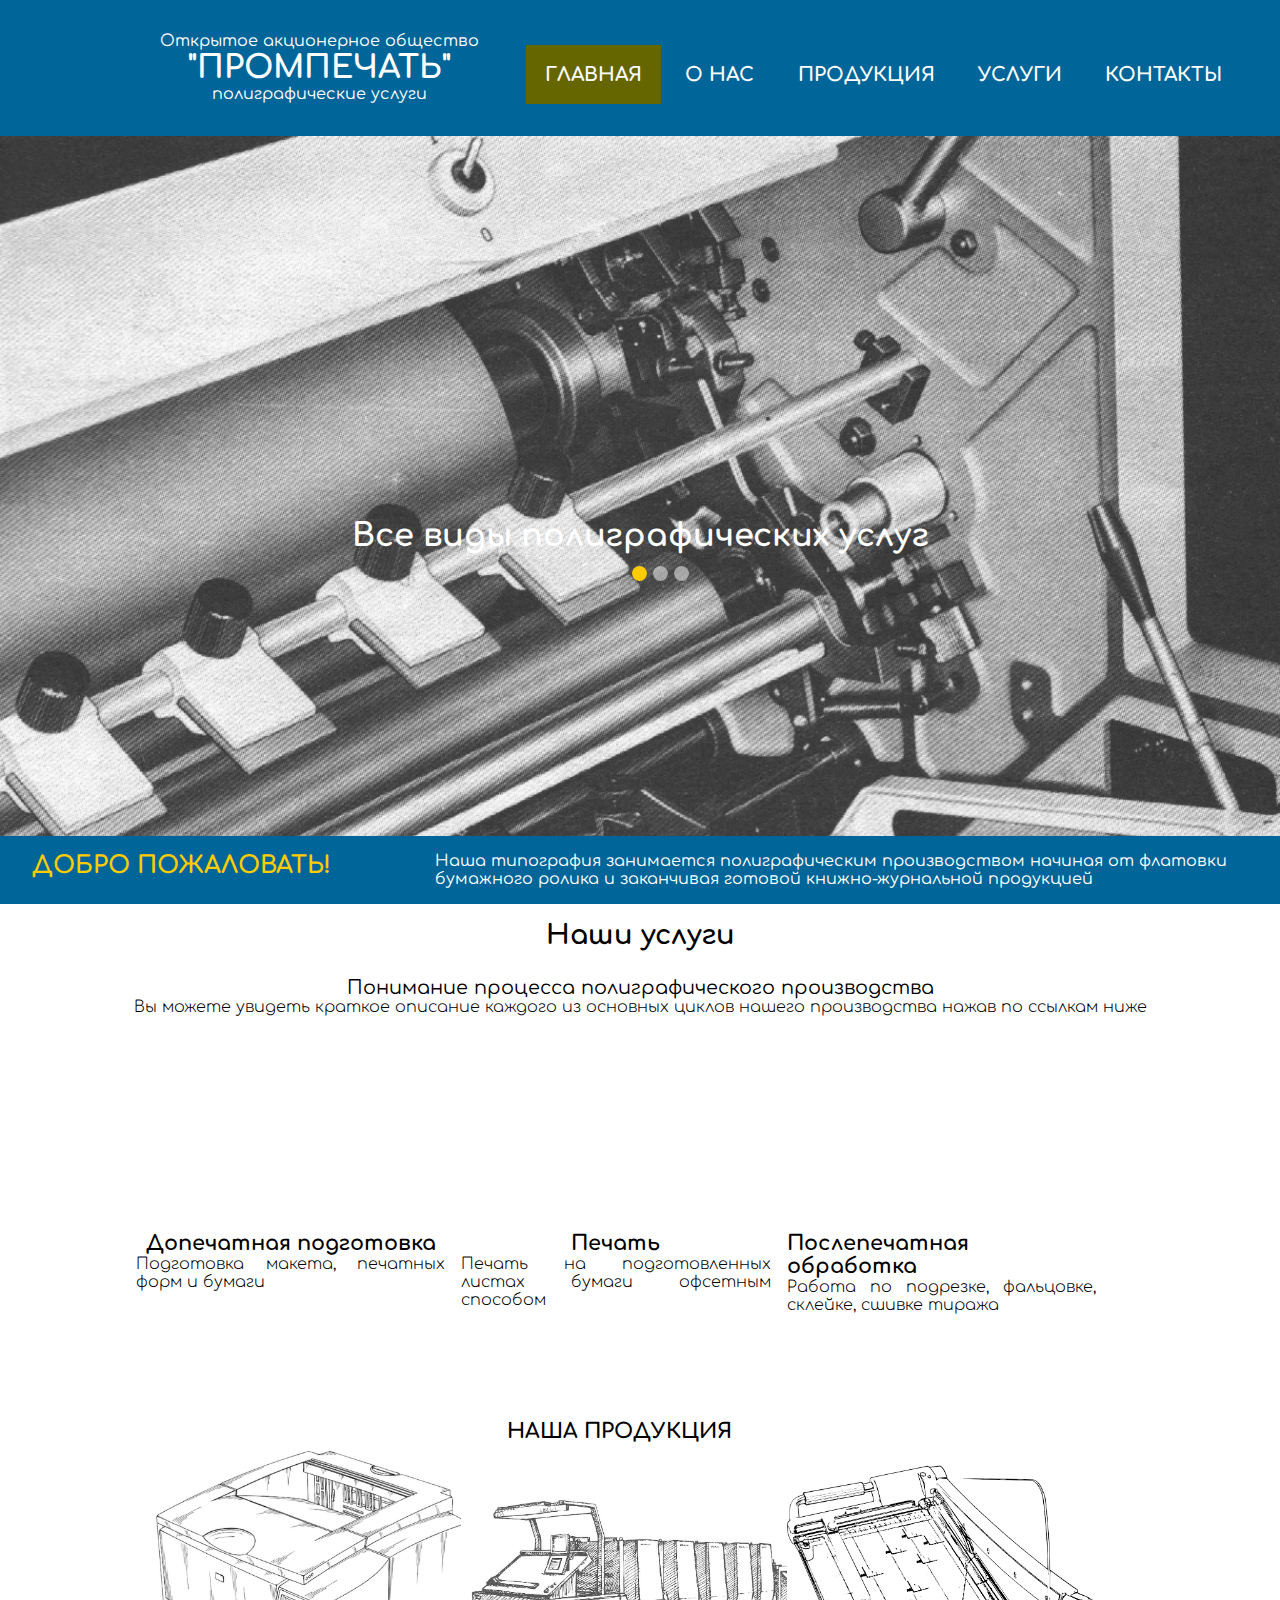
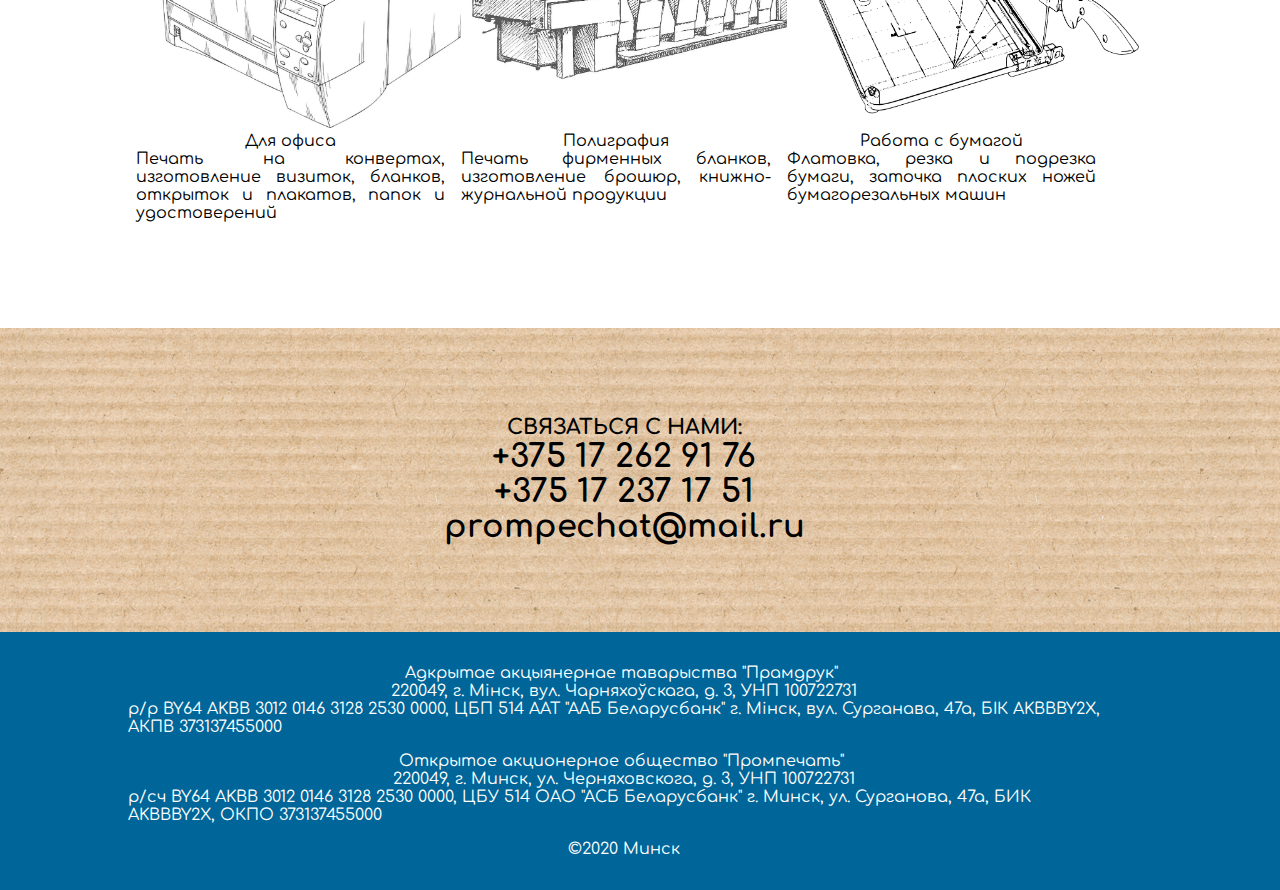
==== index.html @ 3dbf1c3d "Update index.html" ====
<!DOCTYPE html>
<html lang="ru">
  <head>
    <meta charset=UTF-8>
    <meta name="viewport" content="width=device-width,initial-scale=1">
    <meta http-equiv="X-UA-Compatible" content="IE=Edge">
    <link rel="shortcut icon" href="/favicon.ico" type="image/x-icon">
    <link rel="stylesheet" href="css/style.css" type="text/css">
    <link rel="stylesheet" href="css/animation.css" type="text/css">
    <link rel="stylesheet" href="css/slider.css" type="text/css">
    <link href="https://fonts.googleapis.com/css2?family=Comfortaa:wght@300;500;700&display=swap" rel="stylesheet">
    <title>Промпечать - Домашняя</title>
  </head>
  <body>
    <div class="BLOCK_FIXED">
      <div class="UPPER_HEAD TEXT_WHITE"><a href="index.html" class="MENU_BUTTON">
        <div>Открытое акционерное общество</div>
        <div class="TEXT_GIGANTIC TEXT_BOLD">"ПРОМПЕЧАТЬ"</div>
        <div>полиграфические услуги</div>
      </a></div>
      <div class="MENU TEXT_WHITE">
      <ul>
        <li class="MENU_POINT TEXT_BOLD TEXT_BIG BUTTON_SELECTED"><a href="#" class="MENU_BUTTON" title="Текущая страница">ГЛАВНАЯ</a></li>
        <li class="MENU_POINT TEXT_BOLD TEXT_BIG"><a href="about.html" class="MENU_BUTTON" title="Узнать о нас">О НАС</a></li>
        <li class="MENU_POINT TEXT_BOLD TEXT_BIG"><a href="products.html" class="MENU_BUTTON" title="Наша продукция">ПРОДУКЦИЯ</a></li>
        <li class="MENU_POINT TEXT_BOLD TEXT_BIG"><a href="services.html" class="MENU_BUTTON" title="Наши услуги">УСЛУГИ</a></li>
        <li class="MENU_POINT TEXT_BOLD TEXT_BIG"><a href="contacts.html" class="MENU_BUTTON" title="Связаться с нами">КОНТАКТЫ</a></li>
      </ul>
      </div>
      <div class="BLOCK_HIDDEN_SMALL"></div>
    </div>
    <div class="BLOCK_HIDDEN_BIG"></div>

    <div class="slider">
      <div class="slider__wrapper">
        <div class="slider__items">
          <div class="slider__item">
            <div class="BACKGROUND_SLIDE TEXT_WHITE TEXT_CENTER TEXT_GIGANTIC TEXT_BOLD" style="background: url('Images/Home/7.jpeg'); background-size: cover"><span class="HIDDEN">Все виды полиграфических услуг</span></div>
          </div>
          <div class="slider__item">
            <div class="BACKGROUND_SLIDE TEXT_WHITE TEXT_CENTER TEXT_GIGANTIC TEXT_BOLD" style="background: url('Images/Home/8.jpeg'); background-size: cover"><span class="HIDDEN">Профессиональный подход к работе</span></div>
          </div>
          <div class="slider__item">
            <div class="BACKGROUND_SLIDE TEXT_WHITE TEXT_CENTER TEXT_GIGANTIC TEXT_BOLD" style="background: url('Images/Home/14.jpeg'); background-size: cover"><span class="HIDDEN">Опытный персонал</span></div>
          </div>
        </div>
      </div>
    </div>
    <script src='JS/slider.js'></script>

    <div class="FLEX_ROW BACKGROUND_DBLUE TEXT_WHITE PADDING_A_5_10_5_10">
      <div class="TEXT_BIGGEST TEXT_BOLD TEXT_GOLD FLEX_BASIS_30">ДОБРО ПОЖАЛОВАТЬ!</div>
      <div>Наша типография занимается полиграфическим производством начиная от флатовки бумажного ролика и заканчивая готовой книжно-журнальной продукцией</div>
    </div>
    <div class="FLEX_COLUMN PADDING_A_5_10_5_10">
      <div class="TEXT_HUGE TEXT_BOLD MARGIN_B_1 HIDDEN">Наши услуги</div>
      <div class="TEXT_BIG HIDDEN">Понимание процесса полиграфического производства</div>
      <div class="TEXT_SLIM HIDDEN">Вы можете увидеть краткое описание каждого из основных циклов нашего производства нажав по ссылкам ниже</div>
    </div>

    <div class="BLOCK PAGE_PADDING TEXT_CENTER">
      <div class="BLOCK_PART_3 MARGIN_A_05 CONTENT_CENTER">
        <div class="CIRCLE TEXT_WHITE APPEARANCE ANIMATION_DELAY_2">01</div>
        <div class="BLOCK_HEADING HIDDEN">Допечатная подготовка</div>
        <div class="BLOCK_DESCRIPTION HIDDEN">Подготовка макета, печатных форм и бумаги</div>
      </div>
      <div class="BLOCK_PART_3 MARGIN_A_05 CONTENT_CENTER">
        <div class="CIRCLE TEXT_WHITE APPEARANCE ANIMATION_DELAY_2">02</div>
        <div class="BLOCK_HEADING HIDDEN">Печать</div>
        <div class="BLOCK_DESCRIPTION HIDDEN">Печать на подготовленных листах бумаги офсетным способом</div>
      </div>
      <div class="BLOCK_PART_3 MARGIN_A_05 CONTENT_CENTER">
        <div class="CIRCLE TEXT_WHITE APPEARANCE ANIMATION_DELAY_2">03</div>
        <div class="BLOCK_HEADING HIDDEN">Послепечатная обработка</div>
        <div class="BLOCK_DESCRIPTION HIDDEN">Работа по подрезке, фальцовке, склейке, сшивке тиража</div>
      </div>
    </div>
    <div class="PAGE_PADDING BLOCK_HEADING HIDDEN_DESKTOP">НАШИ УСЛУГИ</div>
    <div class="BLOCK PAGE_PADDING HIDDEN_DESKTOP">
      <div class="BLOCK_PART_3 MARGIN_A_05">
        <div class="BLOCK_HEADING">Допечатная подготовка</div>
        <div class="BLOCK_DESCRIPTION">Подготовка макета, печатных форм и бумаги</div>
      </div>
      <div class="BLOCK_PART_3 MARGIN_A_05">
        <div class="BLOCK_HEADING">Печать</div>
        <div class="BLOCK_DESCRIPTION">Печать на подготовленных листах бумаги офсетным способом</div>
      </div>
      <div class="BLOCK_PART_3 MARGIN_A_05">
        <div class="BLOCK_HEADING">Послепечатная обработка</div>
        <div class="BLOCK_DESCRIPTION">Работа по подрезке, фальцовке, склейке, сшивке тиража</div>
      </div>
    </div>
    <div class="BLOCK PAGE_PADDING TEXT_CENTER PADDING_B_2">
      <div class="HIDDEN_DESKTOP"><a href="more.html" class="MORE TEXT_WHITE APPEARANCE ANIMATION_DELAY_3" title="Узнать больше">Больше</a></div>
      <div class="BLOCK_PART_3 CONTENT_CENTER MARGIN_A_05">
        <div class="HIDDEN"><a href="more.html" class="MORE TEXT_WHITE APPEARANCE ANIMATION_DELAY_3" title="Узнать больше">Больше</a></div>
      </div>
      <div class="BLOCK_PART_3 CONTENT_CENTER MARGIN_A_05">
        <div class="HIDDEN"><a href="more.html" class="MORE TEXT_WHITE APPEARANCE ANIMATION_DELAY_3" title="Узнать больше">Больше</a></div>
      </div>
      <div class="BLOCK_PART_3 CONTENT_CENTER MARGIN_A_05">
        <div class="HIDDEN"><a href="more.html" class="MORE TEXT_WHITE APPEARANCE ANIMATION_DELAY_3" title="Узнать больше">Больше</a></div>
      </div>
    </div>

    <div class="BACKGROUND_SMALL MOVE_HEADER_T ANIMATION_DELAY_1">
      <div class="BLOCK PAGE_PADDING TEXT_CENTER PADDING_B_5 MARGIN_B_2">
        <div class="CONTENT_IN_WIDTH PADDING_T_4 PADDING_B_4"></div>
        <div class="BLOCK_PART_3 TEXT_GOLD CONTENT_CENTER MARGIN_A_05">
          <div class="BLOCK_HEADING">Полный цикл</div>
          <div>Ваш набор полиграфических услуг</div>
        </div>
        <div class="BLOCK_PART_3 TEXT_GOLD CONTENT_CENTER MARGIN_A_05">
          <div class="BLOCK_HEADING">Доставка</div>
          <div>Из нашего склада прямо к Вам в офис</div>
        </div>
        <div class="BLOCK_PART_3 TEXT_GOLD CONTENT_CENTER MARGIN_A_05">
          <div class="BLOCK_HEADING">Давальческое сырье</div>
          <div>Полный контроль за материалами</div>
        </div>
      </div>
    </div>

    <div class="PAGE_PADDING BLOCK_HEADING TEXT_CENTER">НАША ПРОДУКЦИЯ</div>
    <div class="BLOCK PAGE_PADDING">
      <div class="BLOCK_PART_3 MARGIN_A_05">
        <div><img class="SMALL_IMAGE" src="Images/Home/Printer.jpg" alt="Принтер" title="МФУ для офиса"></div>
        <div>Для офиса</div>
        <div>Печать на конвертах, изготовление визиток, бланков, открыток и плакатов, папок и удостоверений</div>
      </div>
      <div class="BLOCK_PART_3 MARGIN_A_05">
        <div><img class="SMALL_IMAGE" src="Images/Home/print_machine.jpg" alt="Печатная машина" title="Полноцветаная печатная машина"></div>
        <div>Полиграфия</div>
        <div>Печать фирменных бланков, изготовление брошюр, книжно-журнальной продукции</div>
      </div>
      <div class="BLOCK_PART_3 MARGIN_A_05">
        <div><img class="SMALL_IMAGE" src="Images/Home/mini_cutter.png" alt="Листорез" title="Ручной листорезальный станок"></div>
        <div>Работа с бумагой</div>
        <div>Флатовка, резка и подрезка бумаги, заточка плоских ножей бумагорезальных машин</div>
      </div>
    </div>

    <div class="BLOCK PAGE_PADDING PADDING_B_2">
      <div class="BLOCK_PART_3 MARGIN_A_05">
        <div><a href="products.html" class="MORE TEXT_WHITE APPEARANCE ANIMATION_DELAY_5" title="Узнать больше">Больше</a></div>
      </div>
      <div class="BLOCK_PART_3 MARGIN_A_05">
        <div class="HIDDEN"><a href="products.html" class="MORE TEXT_WHITE APPEARANCE ANIMATION_DELAY_5" title="Узнать больше">Больше</a></div>
      </div>
      <div class="BLOCK_PART_3 MARGIN_A_05">
        <div class="HIDDEN"><a href="products.html" class="MORE TEXT_WHITE APPEARANCE ANIMATION_DELAY_5 HIDDEN" title="Узнать больше">Больше</a></div>
      </div>
    </div>


    <div class="PAGE_PADDING BLOCK CONTENT_CENTER PADDING_T_5 PADDING_B_5" style="background-image: url('Images/carton.png')">
      <div class="BLOCK_PART_1 TEXT_CENTER MARGIN_A_05">
        <span class="BLOCK_HEADING">СВЯЗАТЬСЯ С НАМИ:</span>
        <span class="TEXT_GIGANTIC TEXT_BOLD">+375 17 262 91 76</span>
        <span class="TEXT_GIGANTIC TEXT_BOLD">+375 17 237 17 51</span>
        <span class="TEXT_GIGANTIC TEXT_BOLD">prompechat@mail.ru</span>
      </div>
    </div>

    <div class="BLOCK_BOTTOM PAGE_PADDING CONTENT_CENTER TEXT_WHITE BACKGROUND_DBLUE PADDING_T_2 PADDING_B_2">
        <span class="HIDDEN">Адкрытае акцыянернае таварыства "Прамдрук"&nbsp;</span>
        <span class="HIDDEN">220049, г. Мiнск, вул. Чарняхоўскага, д. 3, УНП 100722731</span>
        <span class="MARGIN_B_1 HIDDEN">р/р BY64 AKBB 3012 0146 3128 2530 0000, ЦБП 514 ААТ "ААБ Беларусбанк" г. Мiнск, вул. Сурганава, 47а, БIК AKBBBY2X, АКПВ 373137455000</span>
        <span class="HIDDEN">Открытое акционерное общество "Промпечать"&nbsp;</span>
        <span class="HIDDEN">220049, г. Минск, ул. Черняховскога, д. 3, УНП 100722731</span>
        <span class="HIDDEN">р/сч BY64 AKBB 3012 0146 3128 2530 0000, ЦБУ 514 ОАО "АСБ Беларусбанк" г. Минск, ул. Сурганова, 47а, БИК AKBBBY2X, ОКПО 373137455000</span>
        <span class="MARGIN_T_1">&copy;2020 Минск</span>
    </div>
  </body>
</html>
---- css/style.css ----
/* основные стилевые свойства */
*{
  margin: 0;
  font-family: 'Comfortaa', cursive;
  max-width: 1920px;
}
  @media only screen and (min-width: 1280px){
    * {
      margin: 0 auto;
    }
  }
.BACKGROUND_DBLUE {
  background-color: #069;
}
.BACKGROUND_LGRAY {
  background-color: lightgray;
}
.BACKGROUND_SLIDE {
  height: 700px;
  line-height: 800px;
  background-repeat: no-repeat;
}
.BACKGROUND_SMALL {
  display: none;
}
  @media only screen and (min-width: 800px){
    .BACKGROUND_SMALL {
      background: url('../Images/Home/11.jpeg');
      background-size: cover;
      background-repeat: no-repeat;
    }
  }
.BLOCK{
  display: flex;
  flex-direction: row;
  flex-wrap: wrap;
  align-items: flex-start;
}
.BLOCK_BOTTOM {
  display: flex;
  flex-direction: column;
}
.BLOCK_DESCRIPTION{
  display: flex;
  font-weight: 300;
}
.BLOCK_HEADING{
  font-size: 130%;
  font-weight: 700;
}
.BLOCK_HIDDEN_BIG {
  display: none;
}
  @media only screen and (min-width: 1280px){
    .BLOCK_HIDDEN_BIG {
      position: relative;
      width: 100%;
      padding-bottom: 4.3em;
      padding-top: 4.2em;
      display: block;
      background-color: #069;
    }
  }
.BLOCK_HIDDEN_SMALL{
  clear: both;
}
.BLOCK_FIXED{
  background-color: #069;
  position: relative;
  width: 100%;
  display: flex;
  flex-direction: column;
  text-align: center;
  padding-bottom: 1em;
  padding-top: 1em;
  z-index: 1000
}
  @media only screen and (min-width: 1280px){
    .BLOCK_FIXED{
      flex-direction: row;
      position: fixed;
      width: 100%;
    }
  }
.BLOCK_PART_1{
  display: flex;
  flex-direction: column;
  width: 100%;
}
.BLOCK_PART_2 {
  flex-direction: column;
  width: 100%;
}
  @media only screen and (min-width: 800px){
    .BLOCK_PART_2{
      display: flex;
      flex-direction: column;
      width: calc( ( 100% - 4em) / 2 );
    }
  }
.BLOCK_PART_3{
  display: flex;
  flex-direction: column;
  width: 100%;
  justify-content: space-around;
  align-items: baseline;
  text-align: justify;
  margin: 1em;
}
  @media only screen and (min-width: 800px){
    .BLOCK_PART_3{
      display: flex;
      flex-direction: column;
      width: calc( ( 100% - 4em) / 3 );
    }
  }
.BLOCK_PART_4{
  display: flex;
  flex-direction: column;
  width: 100%;
  justify-content: space-around;
  align-items: baseline;
  text-align: justify;
}
  @media only screen and (min-width: 800px){
    .BLOCK_PART_4 {
      display: flex;
      flex-direction: column;
      width: calc( ( 100% - 4em) / 4 );
    }
  }
.BORDER_BOTTOM {
  border-bottom: solid #069 1px;
}
.BUTTON_SELECTED{
  background-color: #660;
}
.CIRCLE {
  display: none;
}
  @media only screen and (min-width: 800px){
    .CIRCLE {
      display: block;
      width: 5em;
      height: 5em;
      border-radius: 50%;
      line-height: 5em;
      text-align: center;
      background: #069;
      font-size: 200%;
      font-weight: 700;
      margin-bottom: 1em;
    }
  }
.CIRCLE_SMALL {
  display: none;
}
  @media only screen and (min-width: 1280px){
    .CIRCLE_SMALL {
      display: block;
      width: 3em;
      height: 3em;
      border-radius: 50%;
      line-height: 3em;
      text-align: center;
      background: #069;
      font-size: 130%;
      font-weight: 700;
      margin-right: 1em;
    }
  }
.CONTENT_BETWEEN {
  justify-content: space-between;
}
.CONTENT_CENTER{
  justify-content: center;
  align-items: center;
}
.CONTENT_IN_WIDTH{
  width: 100%;
}
.CURSOR_POINTER{
  cursor: pointer;
}
.DISPLAY_NONE {
  display: none;
}
.FLEX_1{
  flex: 1;
}
.FLEX_BASIS_30 {
  flex-basis: auto;
}
  @media only screen and (min-width: 800px){
    .FLEX_BASIS_30 {
      flex-basis: 30em;
    }
  }
.FLEX_COLUMN{
  display: flex;
  flex-direction: column;
}
.FLEX_ROW {
  flex-direction: column;
}
  @media only screen and (min-width: 800px){
    .FLEX_ROW{
      display: flex;
      flex-direction: row;
    }
  }
.FLEX_START {
  align-items: flex-start;
}
.ICONS{
  width: 4em;
}
.INPUT {
  padding: 0;
}
  @media only screen and (min-width: 800px){
    .INPUT {
      width: 100%;
      height: 2em;
      padding: 0.2em 1em 0.2em 1em;
    }
  }
.HIDDEN {
  display: none;
}
  @media only screen and (min-width: 800px){
    .HIDDEN {
      display: inherit;
    }
  }
@media only screen and (min-width: 800px){
  .HIDDEN_DESKTOP {
    display: none;
  }
}
.MAP {
  overflow:hidden;
  position:relative;
  height: 30em;
}
.MAP iframe{
  position: absolute;
  left: 0;
  top: 0;
  width: 100%;
  height: 100%;
}
.MARGIN_A_05 {
  margin: 0.5em 0.5em 0.5em 0.5em
}
.MARGIN_B_05 {
  margin-bottom: 0.5em;
}
.MARGIN_B_1 {
  margin-bottom: 1em;
}
.MARGIN_B_2 {
  margin-bottom: 2em;
}
.MARGIN_L_1 {
  margin-left: 1em;
}
.MARGIN_T_1 {
  margin-top: 1em;
}
.MARGIN_T_2 {
  margin-top: 2em;
}
.MARGIN_T_5 {
  margin-top: 5em;
}
.MENU{
  margin-right: 2em;
}
  @media only screen and (min-width: 800px){
    .MENU{
      float: right;
      margin-right: 2em;
      margin-top: 3em;
      margin-bottom: 1em;
    }
  }
.MENU_BUTTON {
  color: white;
  text-decoration: none;
  user-select: none;
  outline: none;
  transition: 0.2s;
}
.MENU_POINT {
  display: flex;
  flex-direction: column;
  justify-content: center;
  width: 100%;
  padding: 1em 0em 1em 0em;
}

  @media only screen and (min-width: 800px){
    .MENU_POINT {
      display: inline;
      padding: 1em;
    }
  }
.MENU_POINT:hover {
  background-color: #660;
}
.MORE {
  margin-top: 1em;
  background-color: #660;
  display: inline-block;
  font-weight: 700;
  text-decoration: none;
  user-select: none;
  padding: .5em 2em;
  outline: none;
  border-radius: 0.3em;
  transition: 0.2s;
}
.MORE:hover {
  background-color: #069;
}
.MORE_HEADER:hover {
  color: #660;
}
.PADDING_A_1 {
  padding: 1em 1em 1em 1em;
}
.PADDING_A_5_10_5_10 {
  padding: 1em 2em 1em 2em;
}
  @media only screen and (min-width: 1440px){
    .PADDING_A_5_10_5_10 {
      padding: 5em 10em 5em 10em;
    }
  }
.PADDING_B_1 {
  padding-bottom: 1em;
}
.PADDING_B_2 {
  padding-bottom: 2em;
}
.PADDING_B_4 {
  padding-bottom: 4em;
}
.PADDING_B_5 {
  padding-bottom: 5em;
}
.PADDING_T_1 {
  padding-top: 1em;
}
.PADDING_T_2 {
  padding-top: 2em;
}
.PADDING_T_4 {
  padding-top: 4em;
}
.PADDING_T_5 {
  padding-top: 5em;
}
.PAGE_PADDING {
  padding-right: 1em;
  padding-left: 1.5em;
}
  @media only screen and (min-width: 1280px){
    .PAGE_PADDING{
      padding-left: 8em;
      padding-right: 10em;
    }
  }
  @media only screen and (min-width: 1440px){
    .PAGE_PADDING {
      padding-left: 1em;
      padding-right: 2em;
    }
  }
.SMALL_IMAGE{
  width: 11em;
}
  @media only screen and (min-width: 1280px){
    .SMALL_IMAGE{
      width: 22em;
    }
  }
.SUBMIT {
  border: none;
  font-size: 100%;
}
.TEXTAREA {
  padding: 0;
}
  @media only screen and (min-width: 800px){
    .TEXTAREA {
      width: 100%;
      height: 20em;
      resize: none;
      padding: 0.2em 1em 0.2em 1em;
    }
  }
.TEXT_SMALL{
  font-size: 85%;
}
.TEXT_BIG{
  font-size: 120%;
}
.TEXT_BIGGEST{
  font-size: 150%;
}
.TEXT_BOLD{
  font-weight: 700;
}
.TEXT_CENTER {
  text-align: center;
}
.TEXT_GIGANTIC {
  font-size: 150%;
}
  @media only screen and (min-width: 800px){
    .TEXT_GIGANTIC {
      font-size: 200%;
    }
  }
.TEXT_GOLD {
  color: #fc0;
}
.TEXT_GREEN{
  color: #660;
}
.TEXT_HUGE {
  font-size: 170%;
}
.TEXT_SLIM{
  font-weight: 300;
}
.TEXT_WHITE{
  color: white;
}
.UPPER_HEAD{
  float: none;
  margin-left: 1em;
}
  @media only screen and (min-width: 1280px){
  .UPPER_HEAD {
    float: left;
    margin-left: 10em;
    margin-top: 1em;
    margin-bottom: 1em;
    font: bold 120%;
    }
  }
---- css/animation.css ----
/* стили для анимаций */
@media only screen and (min-width: 1280px){
@-webkit-keyframes appearance {
  from {opacity: 0;}
  to {opacity: 1;}
  }
@keyframes appearance {
  from {opacity: 0;}
  to {opacity: 1;}
  }
.APPEARANCE {
  opacity:0;
  -webkit-transition: 1s;
  -o-transition: 1s;
  transition: 1s; /* скорость перехода состояния элемента */
  -webkit-animation: appearance 3s 1;
          animation: appearance 3s 1; /* название анимации, её время и количество повторов */
  -webkit-animation-fill-mode: forwards;
          animation-fill-mode: forwards; /* чтобы элемент оставался в конечном состоянии анимации */
  }
.ANIMATION_DELAY_1 {
  -webkit-animation-delay: 1s;
  animation-delay: 1s;
  }
.ANIMATION_DELAY_2 {
  -webkit-animation-delay: 2s;
  animation-delay: 2s;
  }
.ANIMATION_DELAY_3 {
  -webkit-animation-delay: 3s;
  animation-delay: 3s;
  }
.ANIMATION_DELAY_5 {
  -webkit-animation-delay: 5s;
  animation-delay: 5s;
  }
@-webkit-keyframes move_header_r {
  from {margin-left: 40em;}
  to {margin-left: 0;}
  }
@keyframes move_header_r {
  from {margin-left: 40em;}
  to {margin-left: 0;}
  }
.MOVE_HEADER_R {
  -webkit-transition: 1s;
  -o-transition: 1s;
  transition: 1s; /* скорость перехода состояния элемента */
  -webkit-animation: move_header_r 1.2s 1;
          animation: move_header_r 1.2s 1; /* название анимации, её время и количество повторов */
  -webkit-animation-fill-mode: forwards;
          animation-fill-mode: forwards; /* чтобы элемент оставался в конечном состоянии анимации */
  }
@keyframes move_header_t {
  from {margin-top: 10em;}
  to {margin-top: 0;}
  }
.MOVE_HEADER_T {
  -webkit-transition: 4s;
  -o-transition: 4s;
  transition: 4s; /* скорость перехода состояния элемента */
  -webkit-animation: move_header_t 2.5s 1;
          animation: move_header_t 2.5s 1; /* название анимации, её время и количество повторов */
  -webkit-animation-fill-mode: forwards;
          animation-fill-mode: forwards; /* чтобы элемент оставался в конечном состоянии анимации */
  }
}
---- css/slider.css ----
/* стили для слайдера */
.slider {
  position: relative;
  overflow: hidden;
  width: 100%;
  margin-left: auto;
  margin-right: auto;
}
/* стили для обёртки, в которой заключены слайды */
.slider__wrapper {
  position: relative;
  overflow: hidden;
}
/* стили для контейнера слайдов */
.slider__items {
  display: flex;
  transition: transform 1.8s ease-in-out;
}
/* стили для слайдов */
.slider__item {
  flex: 0 0 100%;
  max-width: 100%;
}
/* стили для индикаторов */
.slider__indicators {
  position: absolute;
  right: 0;
  left: 0;
  bottom: 35%;
  z-index: 15;
  display: flex;
  justify-content: center;
  margin-right: 15%;
  margin-left: 15%;
  list-style: none;
  margin-top: 0;
  margin-bottom: 0;
}
.slider__indicators li {
  box-sizing: content-box;
  flex: 0 1 auto;
  width: 15px;
  height: 15px;
  border-radius: 50%;
  line-height: 3em;
  margin-right: 3px;
  margin-left: 3px;
  text-indent: -999px;
  cursor: pointer;
  background-color: rgba(255, 255, 255, 0.5);
  background-clip: padding-box;
  border-top: 10px solid transparent;
  border-bottom: 10px solid transparent;
}
.slider li:hover {
  background-color: #fc0;
}
.slider__indicators li.active {
  background-color: #fc0;
}
/* для стилизации текущего слайдера */
.img-fluid {
  display: inline-block;
  height: auto;
  max-width: 100%;
}
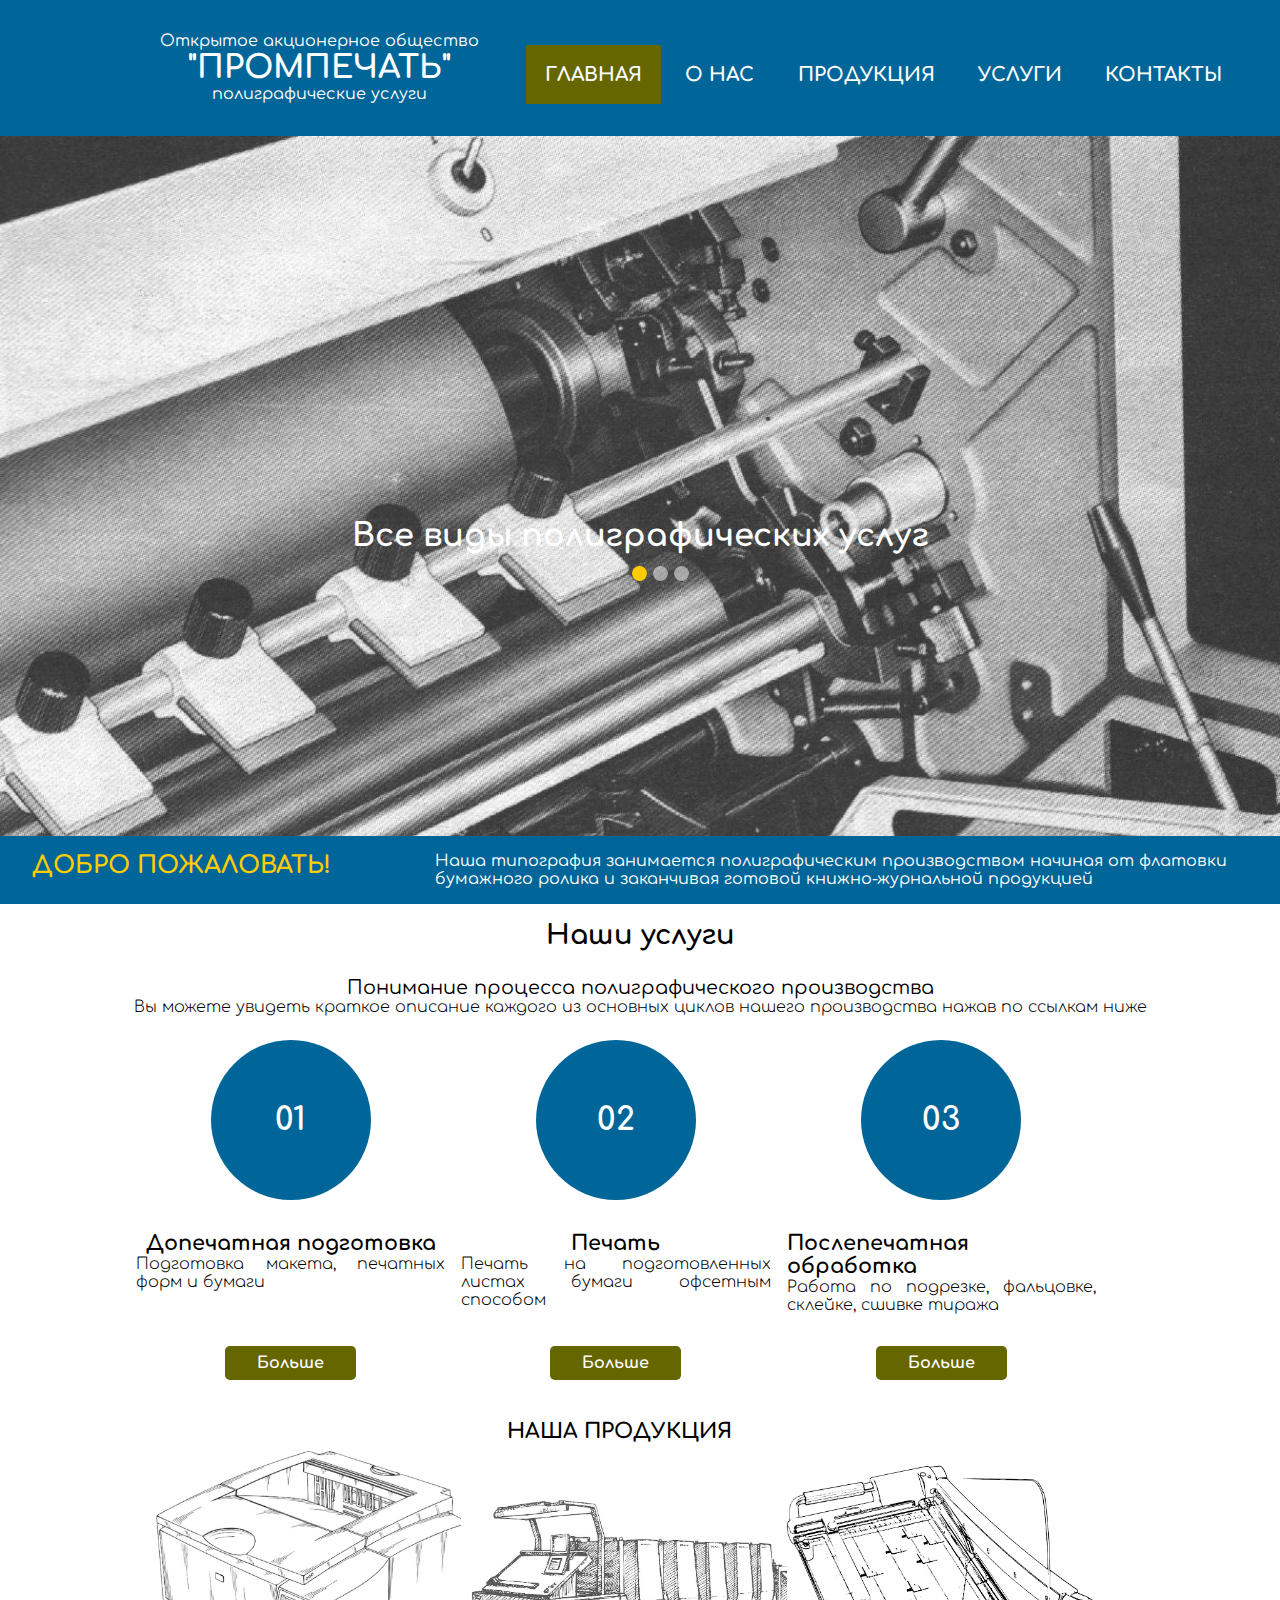
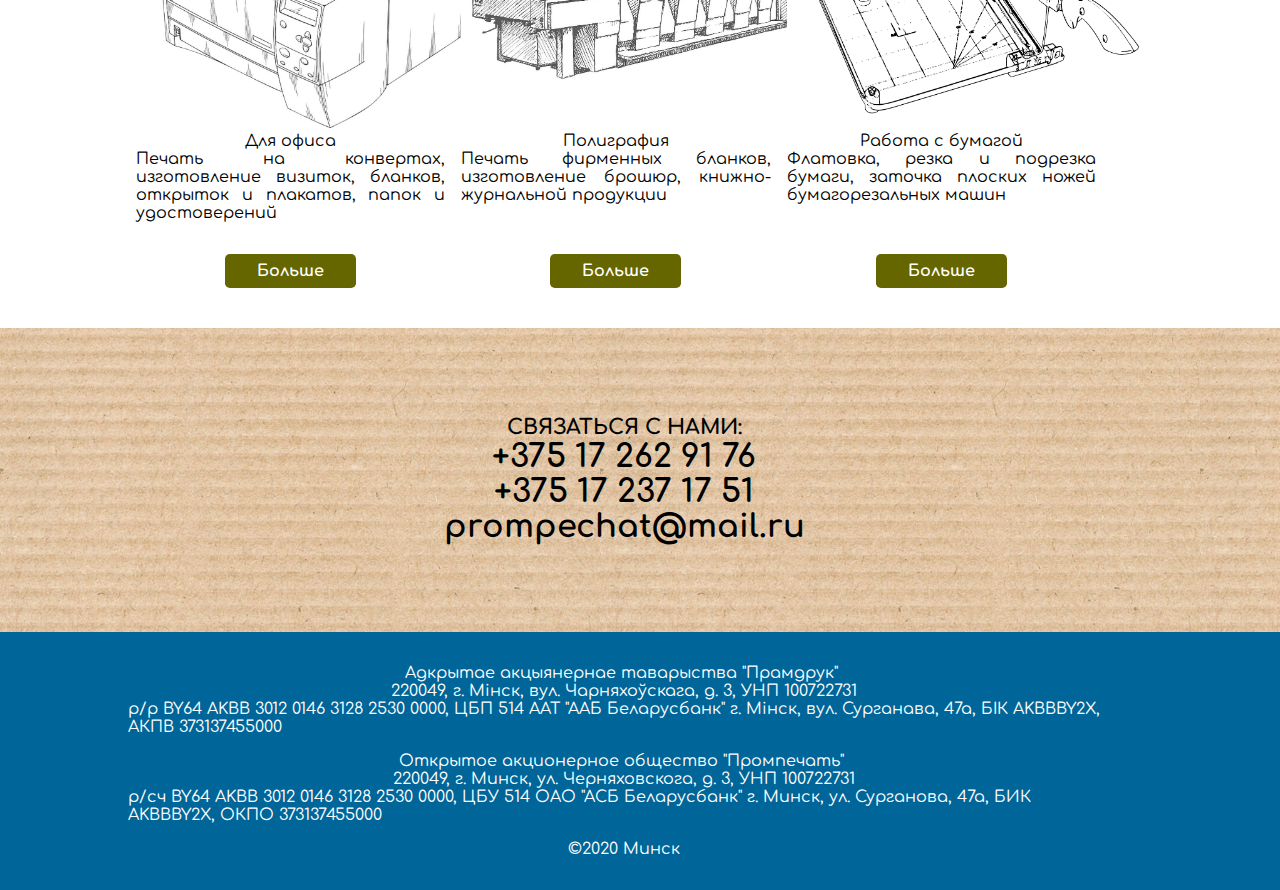
==== commit 5c041c28: "lite version" ====
--- a/index.html
+++ b/index.html
@@ -6,7 +6,6 @@
     <meta http-equiv="X-UA-Compatible" content="IE=Edge">
     <link rel="shortcut icon" href="/favicon.ico" type="image/x-icon">
     <link rel="stylesheet" href="css/style.css" type="text/css">
-    <link rel="stylesheet" href="css/animation.css" type="text/css">
     <link rel="stylesheet" href="css/slider.css" type="text/css">
     <link href="https://fonts.googleapis.com/css2?family=Comfortaa:wght@300;500;700&display=swap" rel="stylesheet">
     <title>Промпечать - Домашняя</title>
@@ -60,17 +59,17 @@
 
     <div class="BLOCK PAGE_PADDING TEXT_CENTER">
       <div class="BLOCK_PART_3 MARGIN_A_05 CONTENT_CENTER">
-        <div class="CIRCLE TEXT_WHITE APPEARANCE ANIMATION_DELAY_2">01</div>
+        <div class="CIRCLE TEXT_WHITE APPEARANCE">01</div>
         <div class="BLOCK_HEADING HIDDEN">Допечатная подготовка</div>
         <div class="BLOCK_DESCRIPTION HIDDEN">Подготовка макета, печатных форм и бумаги</div>
       </div>
       <div class="BLOCK_PART_3 MARGIN_A_05 CONTENT_CENTER">
-        <div class="CIRCLE TEXT_WHITE APPEARANCE ANIMATION_DELAY_2">02</div>
+        <div class="CIRCLE TEXT_WHITE APPEARANCE">02</div>
         <div class="BLOCK_HEADING HIDDEN">Печать</div>
         <div class="BLOCK_DESCRIPTION HIDDEN">Печать на подготовленных листах бумаги офсетным способом</div>
       </div>
       <div class="BLOCK_PART_3 MARGIN_A_05 CONTENT_CENTER">
-        <div class="CIRCLE TEXT_WHITE APPEARANCE ANIMATION_DELAY_2">03</div>
+        <div class="CIRCLE TEXT_WHITE APPEARANCE">03</div>
         <div class="BLOCK_HEADING HIDDEN">Послепечатная обработка</div>
         <div class="BLOCK_DESCRIPTION HIDDEN">Работа по подрезке, фальцовке, склейке, сшивке тиража</div>
       </div>
@@ -91,19 +90,19 @@
       </div>
     </div>
     <div class="BLOCK PAGE_PADDING TEXT_CENTER PADDING_B_2">
-      <div class="HIDDEN_DESKTOP"><a href="more.html" class="MORE TEXT_WHITE APPEARANCE ANIMATION_DELAY_3" title="Узнать больше">Больше</a></div>
+      <div class="HIDDEN_DESKTOP"><a href="more.html" class="MORE TEXT_WHITE APPEARANCE" title="Узнать больше">Больше</a></div>
       <div class="BLOCK_PART_3 CONTENT_CENTER MARGIN_A_05">
-        <div class="HIDDEN"><a href="more.html" class="MORE TEXT_WHITE APPEARANCE ANIMATION_DELAY_3" title="Узнать больше">Больше</a></div>
+        <div class="HIDDEN"><a href="more.html" class="MORE TEXT_WHITE APPEARANCE" title="Узнать больше">Больше</a></div>
       </div>
       <div class="BLOCK_PART_3 CONTENT_CENTER MARGIN_A_05">
-        <div class="HIDDEN"><a href="more.html" class="MORE TEXT_WHITE APPEARANCE ANIMATION_DELAY_3" title="Узнать больше">Больше</a></div>
+        <div class="HIDDEN"><a href="more.html" class="MORE TEXT_WHITE APPEARANCE" title="Узнать больше">Больше</a></div>
       </div>
       <div class="BLOCK_PART_3 CONTENT_CENTER MARGIN_A_05">
-        <div class="HIDDEN"><a href="more.html" class="MORE TEXT_WHITE APPEARANCE ANIMATION_DELAY_3" title="Узнать больше">Больше</a></div>
+        <div class="HIDDEN"><a href="more.html" class="MORE TEXT_WHITE APPEARANCE" title="Узнать больше">Больше</a></div>
       </div>
     </div>
 
-    <div class="BACKGROUND_SMALL MOVE_HEADER_T ANIMATION_DELAY_1">
+    <div class="BACKGROUND_SMALL">
       <div class="BLOCK PAGE_PADDING TEXT_CENTER PADDING_B_5 MARGIN_B_2">
         <div class="CONTENT_IN_WIDTH PADDING_T_4 PADDING_B_4"></div>
         <div class="BLOCK_PART_3 TEXT_GOLD CONTENT_CENTER MARGIN_A_05">
@@ -142,18 +141,18 @@
 
     <div class="BLOCK PAGE_PADDING PADDING_B_2">
       <div class="BLOCK_PART_3 MARGIN_A_05">
-        <div><a href="products.html" class="MORE TEXT_WHITE APPEARANCE ANIMATION_DELAY_5" title="Узнать больше">Больше</a></div>
+        <div><a href="products.html" class="MORE TEXT_WHITE APPEARANCE" title="Узнать больше">Больше</a></div>
       </div>
       <div class="BLOCK_PART_3 MARGIN_A_05">
-        <div class="HIDDEN"><a href="products.html" class="MORE TEXT_WHITE APPEARANCE ANIMATION_DELAY_5" title="Узнать больше">Больше</a></div>
+        <div class="HIDDEN"><a href="products.html" class="MORE TEXT_WHITE APPEARANCE" title="Узнать больше">Больше</a></div>
       </div>
       <div class="BLOCK_PART_3 MARGIN_A_05">
-        <div class="HIDDEN"><a href="products.html" class="MORE TEXT_WHITE APPEARANCE ANIMATION_DELAY_5 HIDDEN" title="Узнать больше">Больше</a></div>
+        <div class="HIDDEN"><a href="products.html" class="MORE TEXT_WHITE APPEARANCE HIDDEN" title="Узнать больше">Больше</a></div>
       </div>
     </div>
 
 
-    <div class="PAGE_PADDING BLOCK CONTENT_CENTER PADDING_T_5 PADDING_B_5" style="background-image: url('Images/carton.png')">
+    <div class="PAGE_PADDING BLOCK CONTENT_CENTER PADDING_T_5 PADDING_B_5" style="background-image: url('Images/carton.jpg')">
       <div class="BLOCK_PART_1 TEXT_CENTER MARGIN_A_05">
         <span class="BLOCK_HEADING">СВЯЗАТЬСЯ С НАМИ:</span>
         <span class="TEXT_GIGANTIC TEXT_BOLD">+375 17 262 91 76</span>
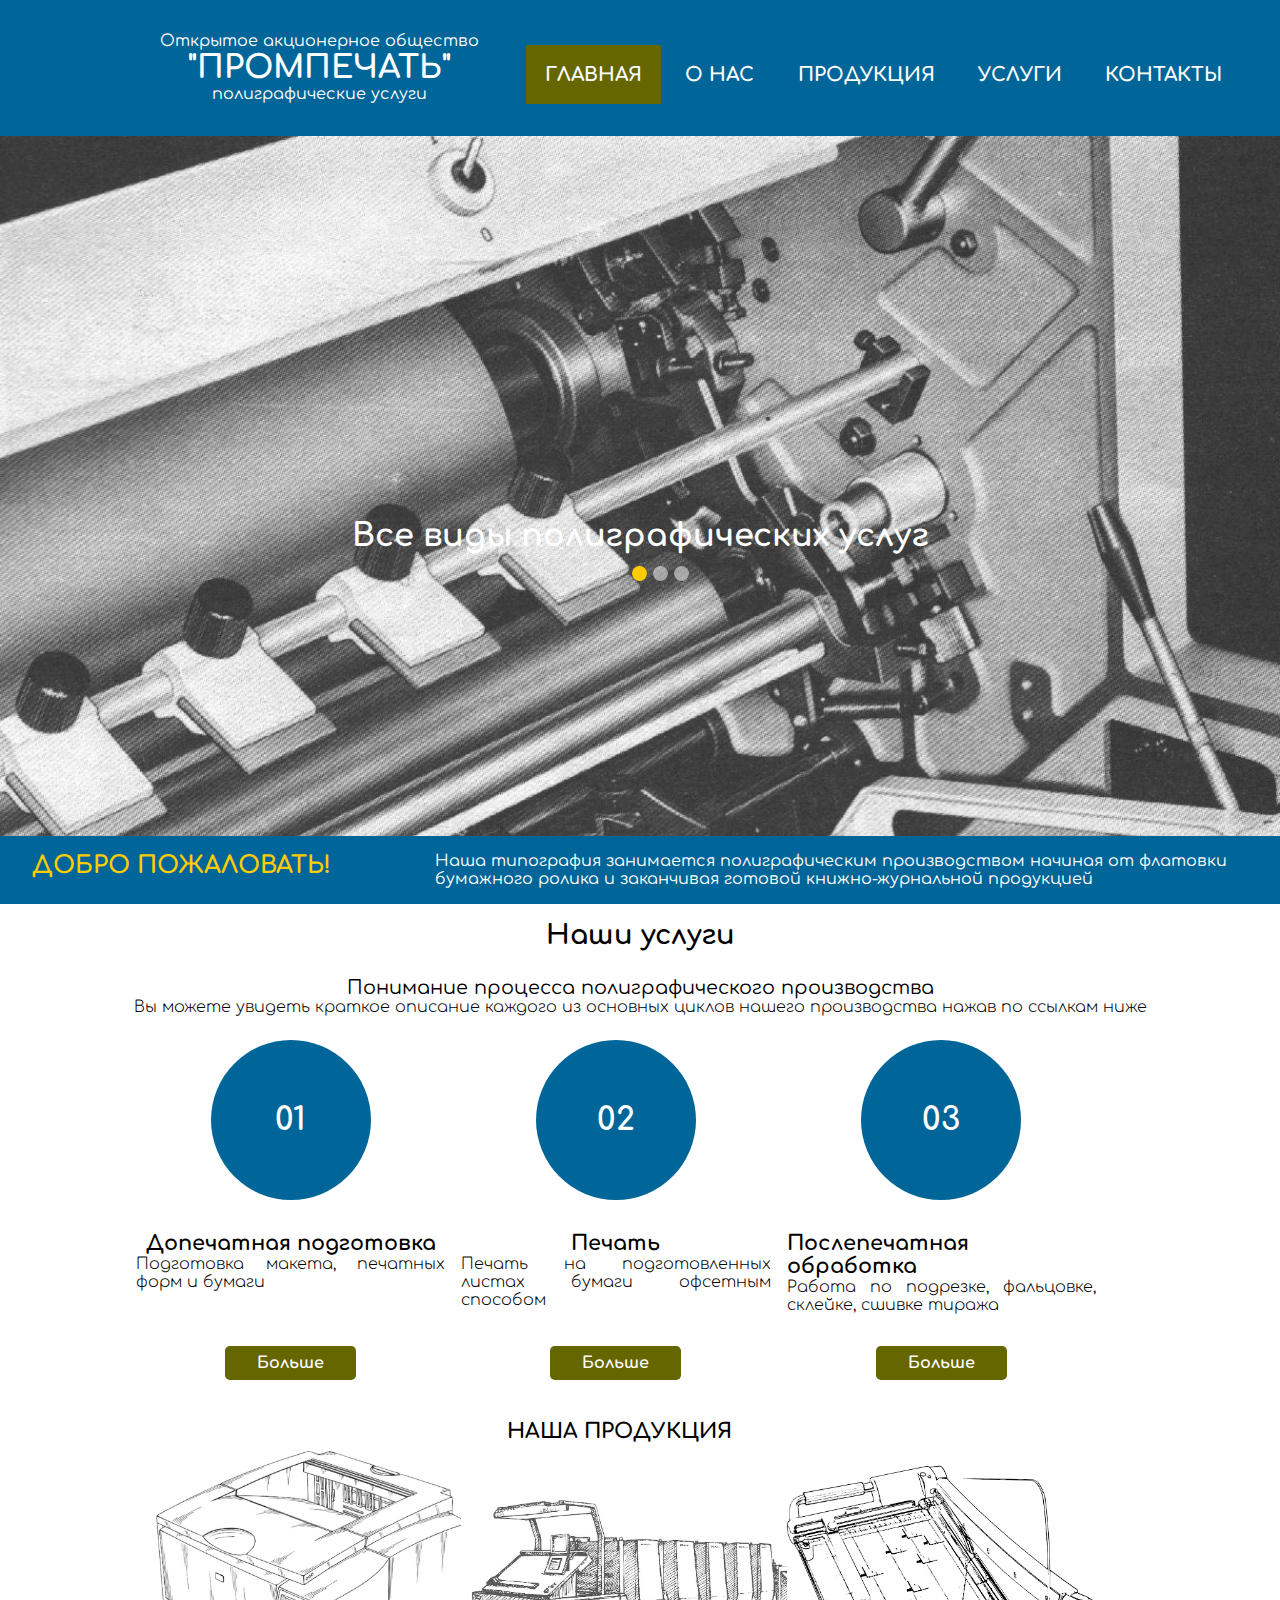
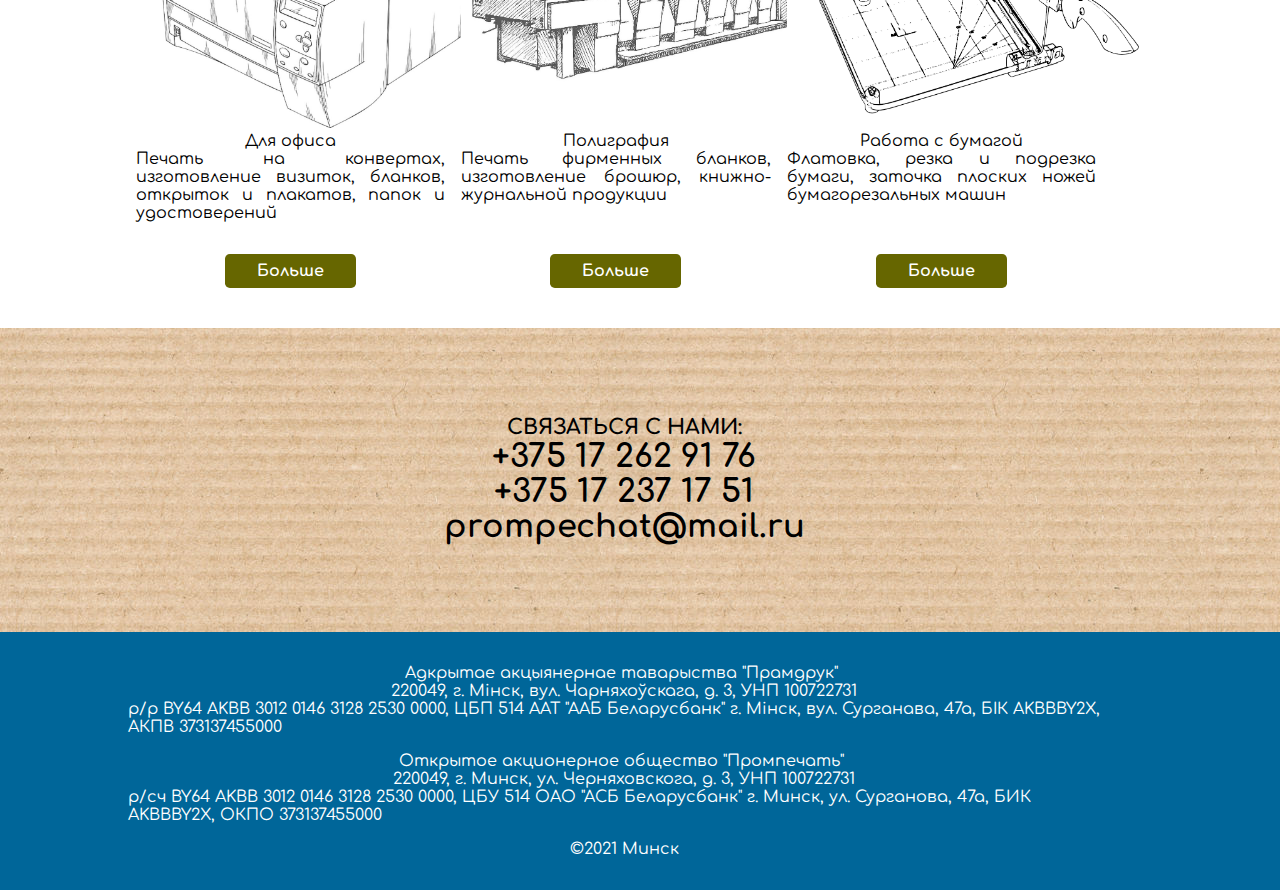
==== commit 322eb810: "Update index.html" ====
--- a/index.html
+++ b/index.html
@@ -168,7 +168,7 @@
         <span class="HIDDEN">Открытое акционерное общество "Промпечать"&nbsp;</span>
         <span class="HIDDEN">220049, г. Минск, ул. Черняховскога, д. 3, УНП 100722731</span>
         <span class="HIDDEN">р/сч BY64 AKBB 3012 0146 3128 2530 0000, ЦБУ 514 ОАО "АСБ Беларусбанк" г. Минск, ул. Сурганова, 47а, БИК AKBBBY2X, ОКПО 373137455000</span>
-        <span class="MARGIN_T_1">&copy;2020 Минск</span>
+        <span class="MARGIN_T_1">&copy;2021 Минск</span>
     </div>
   </body>
 </html>
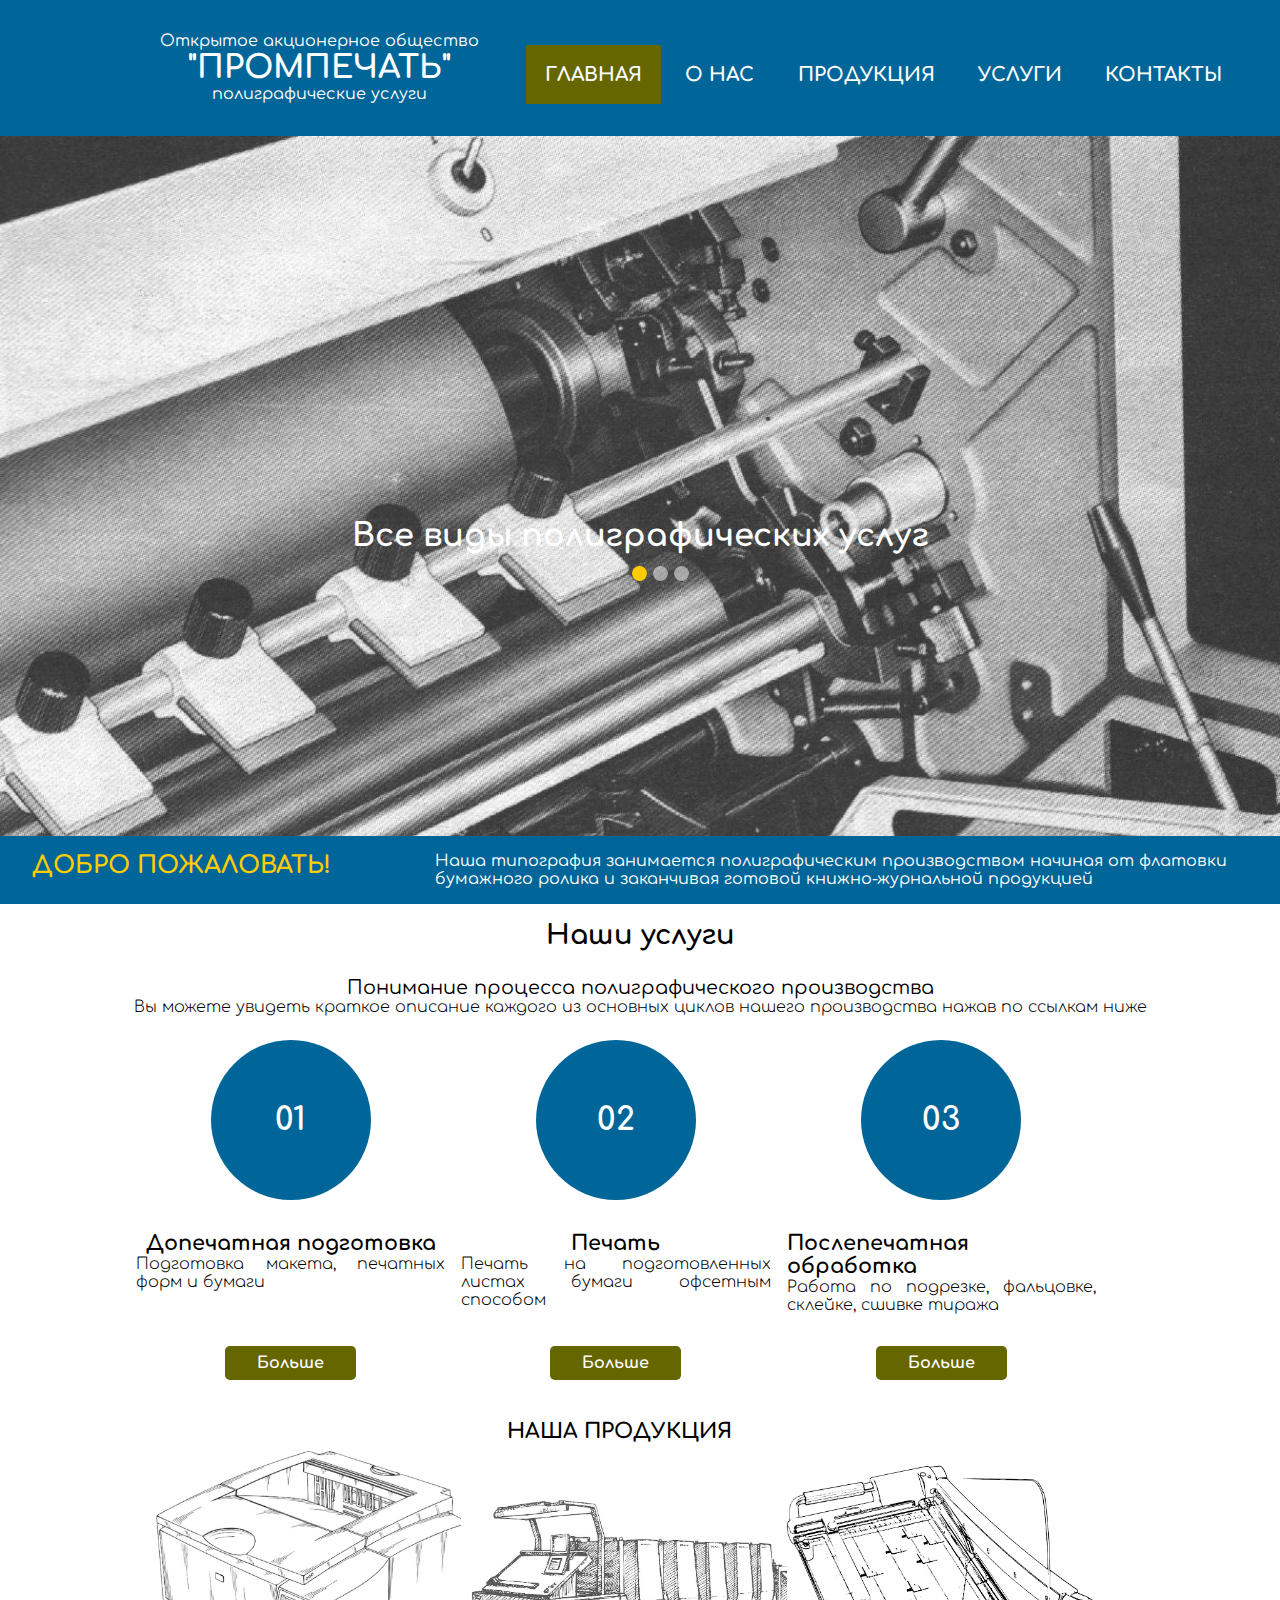
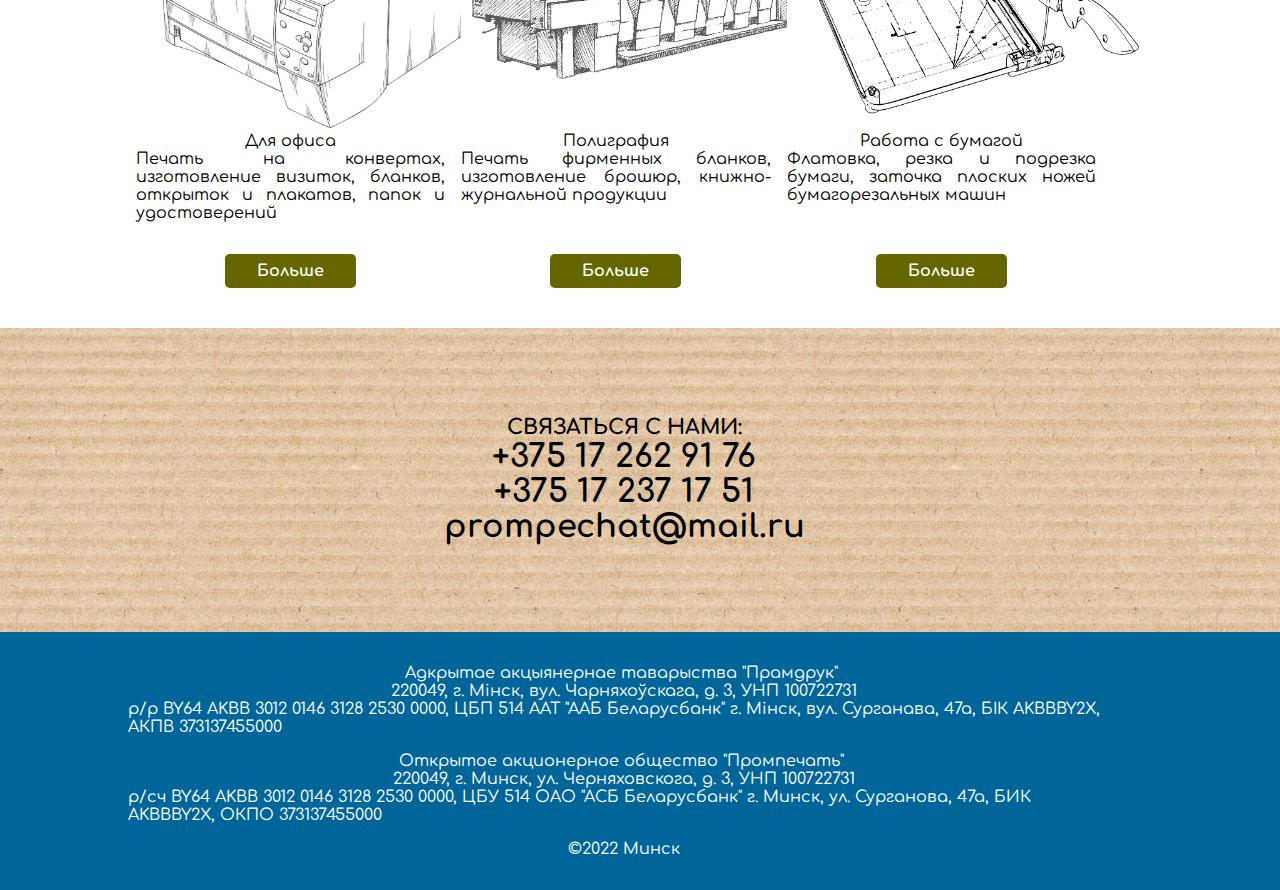
==== commit 58798210: "Update index.html" ====
--- a/index.html
+++ b/index.html
@@ -168,7 +168,7 @@
         <span class="HIDDEN">Открытое акционерное общество "Промпечать"&nbsp;</span>
         <span class="HIDDEN">220049, г. Минск, ул. Черняховскога, д. 3, УНП 100722731</span>
         <span class="HIDDEN">р/сч BY64 AKBB 3012 0146 3128 2530 0000, ЦБУ 514 ОАО "АСБ Беларусбанк" г. Минск, ул. Сурганова, 47а, БИК AKBBBY2X, ОКПО 373137455000</span>
-        <span class="MARGIN_T_1">&copy;2021 Минск</span>
+        <span class="MARGIN_T_1">&copy;2022 Минск</span>
     </div>
   </body>
 </html>
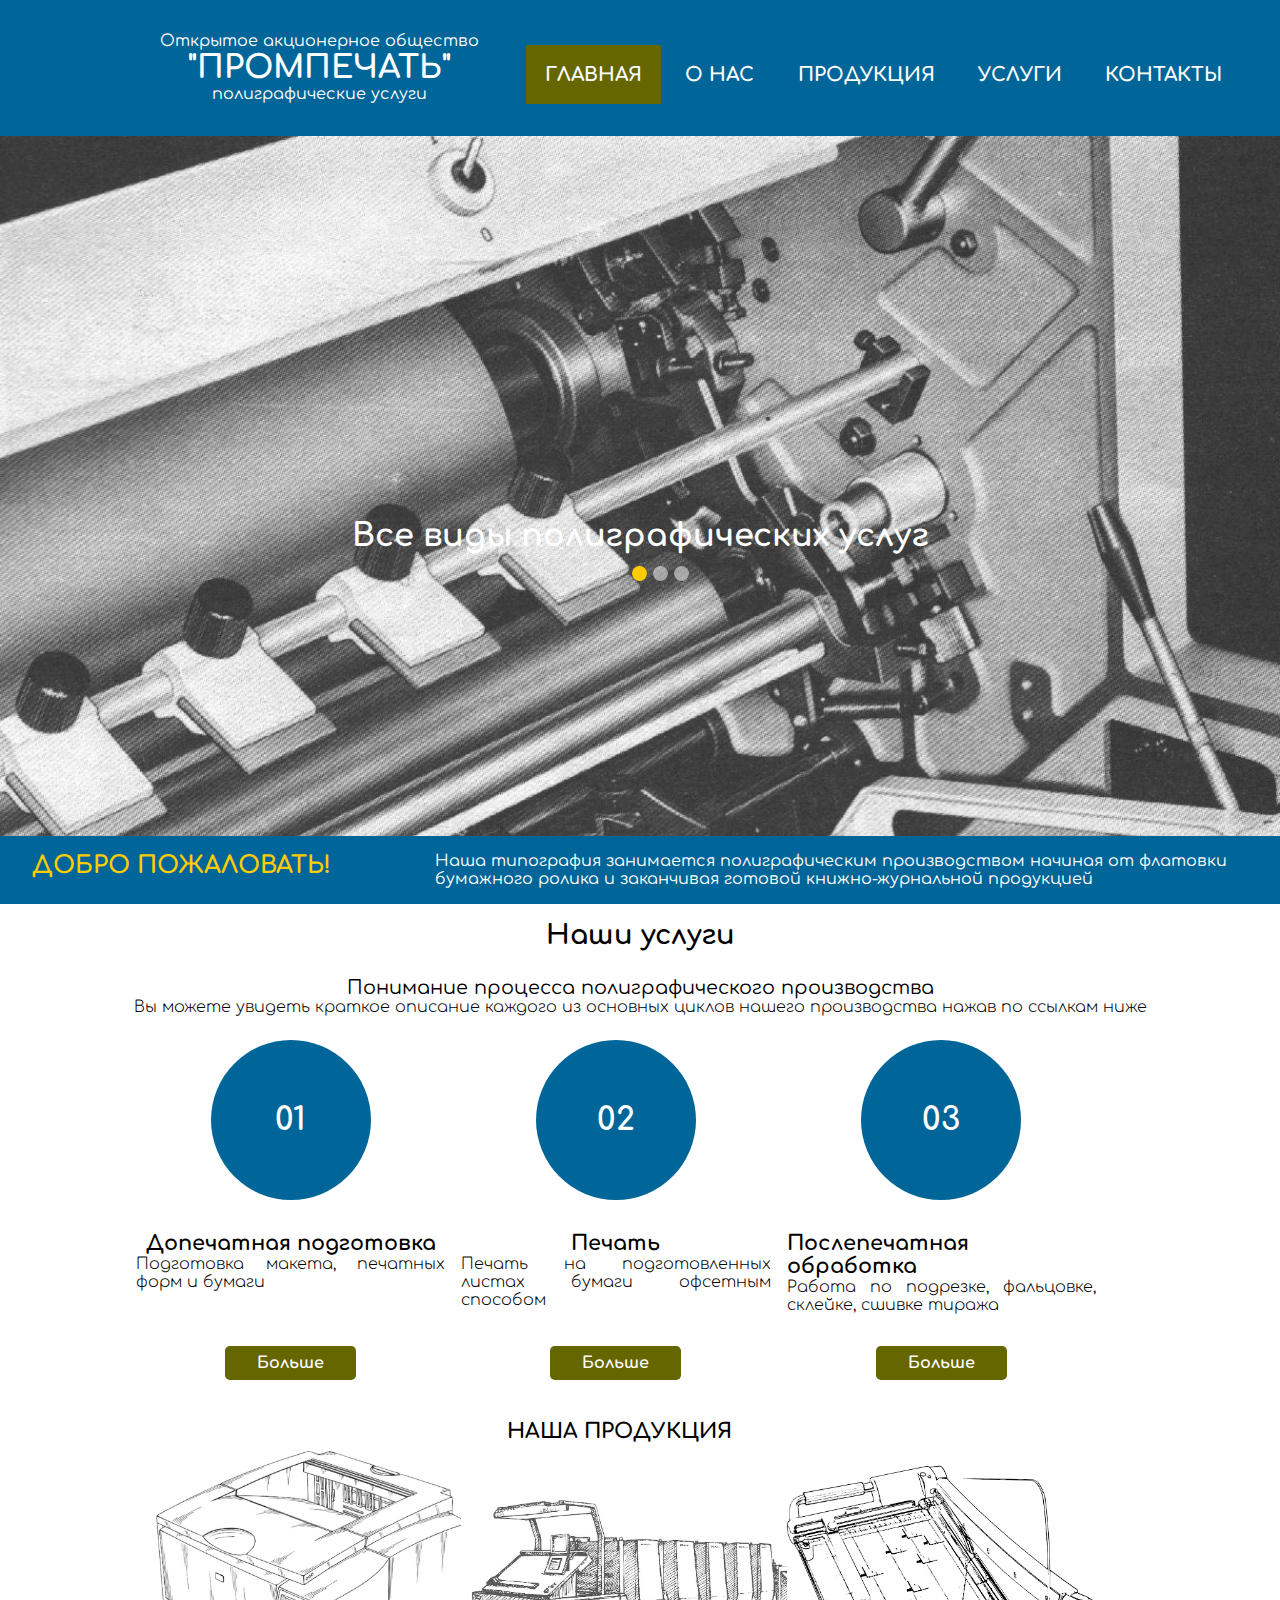
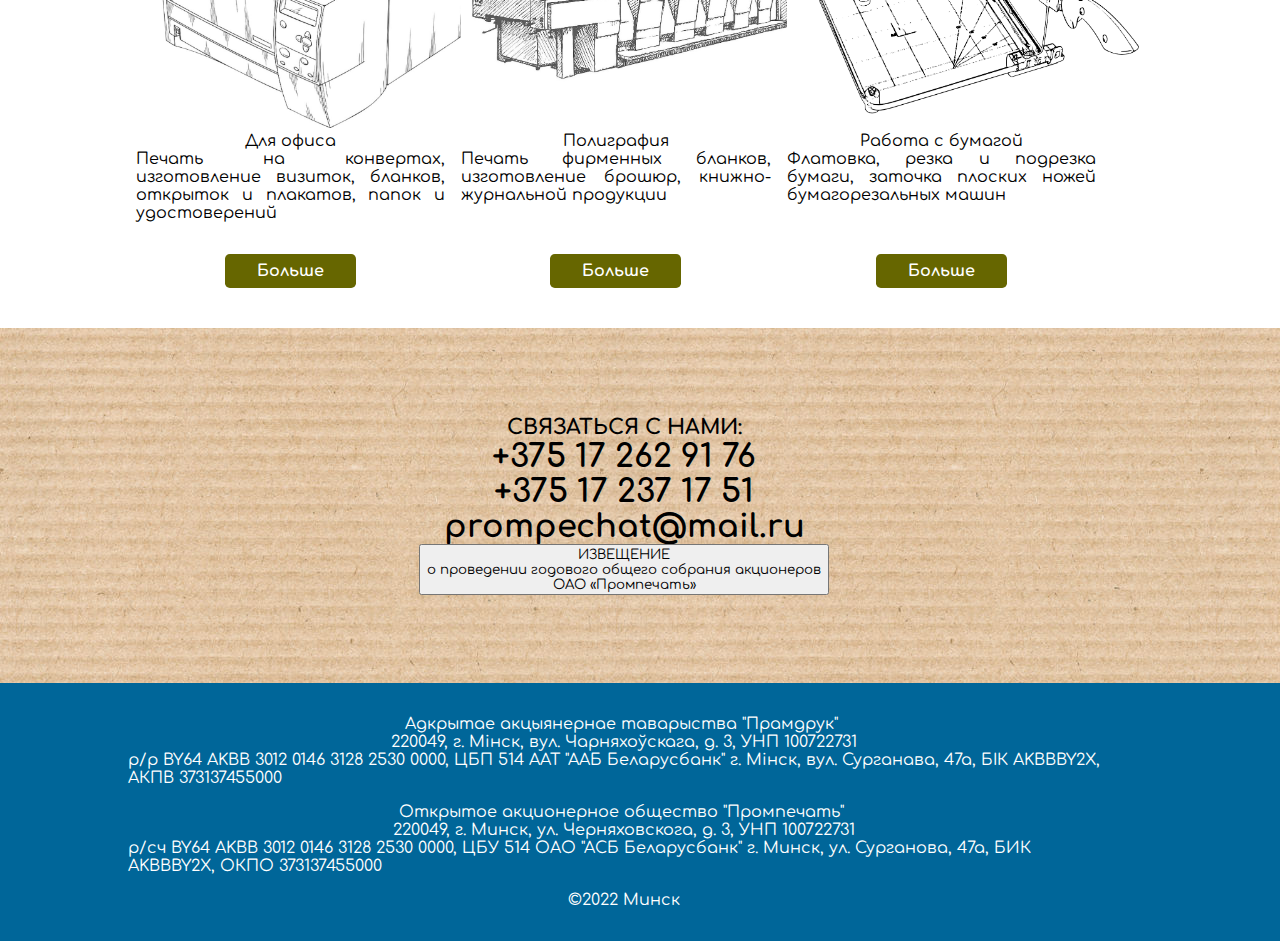
==== commit e407e592: "Update index.html" ====
--- a/index.html
+++ b/index.html
@@ -158,6 +158,11 @@
         <span class="TEXT_GIGANTIC TEXT_BOLD">+375 17 262 91 76</span>
         <span class="TEXT_GIGANTIC TEXT_BOLD">+375 17 237 17 51</span>
         <span class="TEXT_GIGANTIC TEXT_BOLD">prompechat@mail.ru</span>
+        <form>
+      <input type="button" onclick="window.location.href = 'https://www.prompechat.by/notice.pdf';" value="ИЗВЕЩЕНИЕ
+о проведении годового общего собрания акционеров
+ОАО «Промпечать»"/>
+        </form>
       </div>
     </div>
 
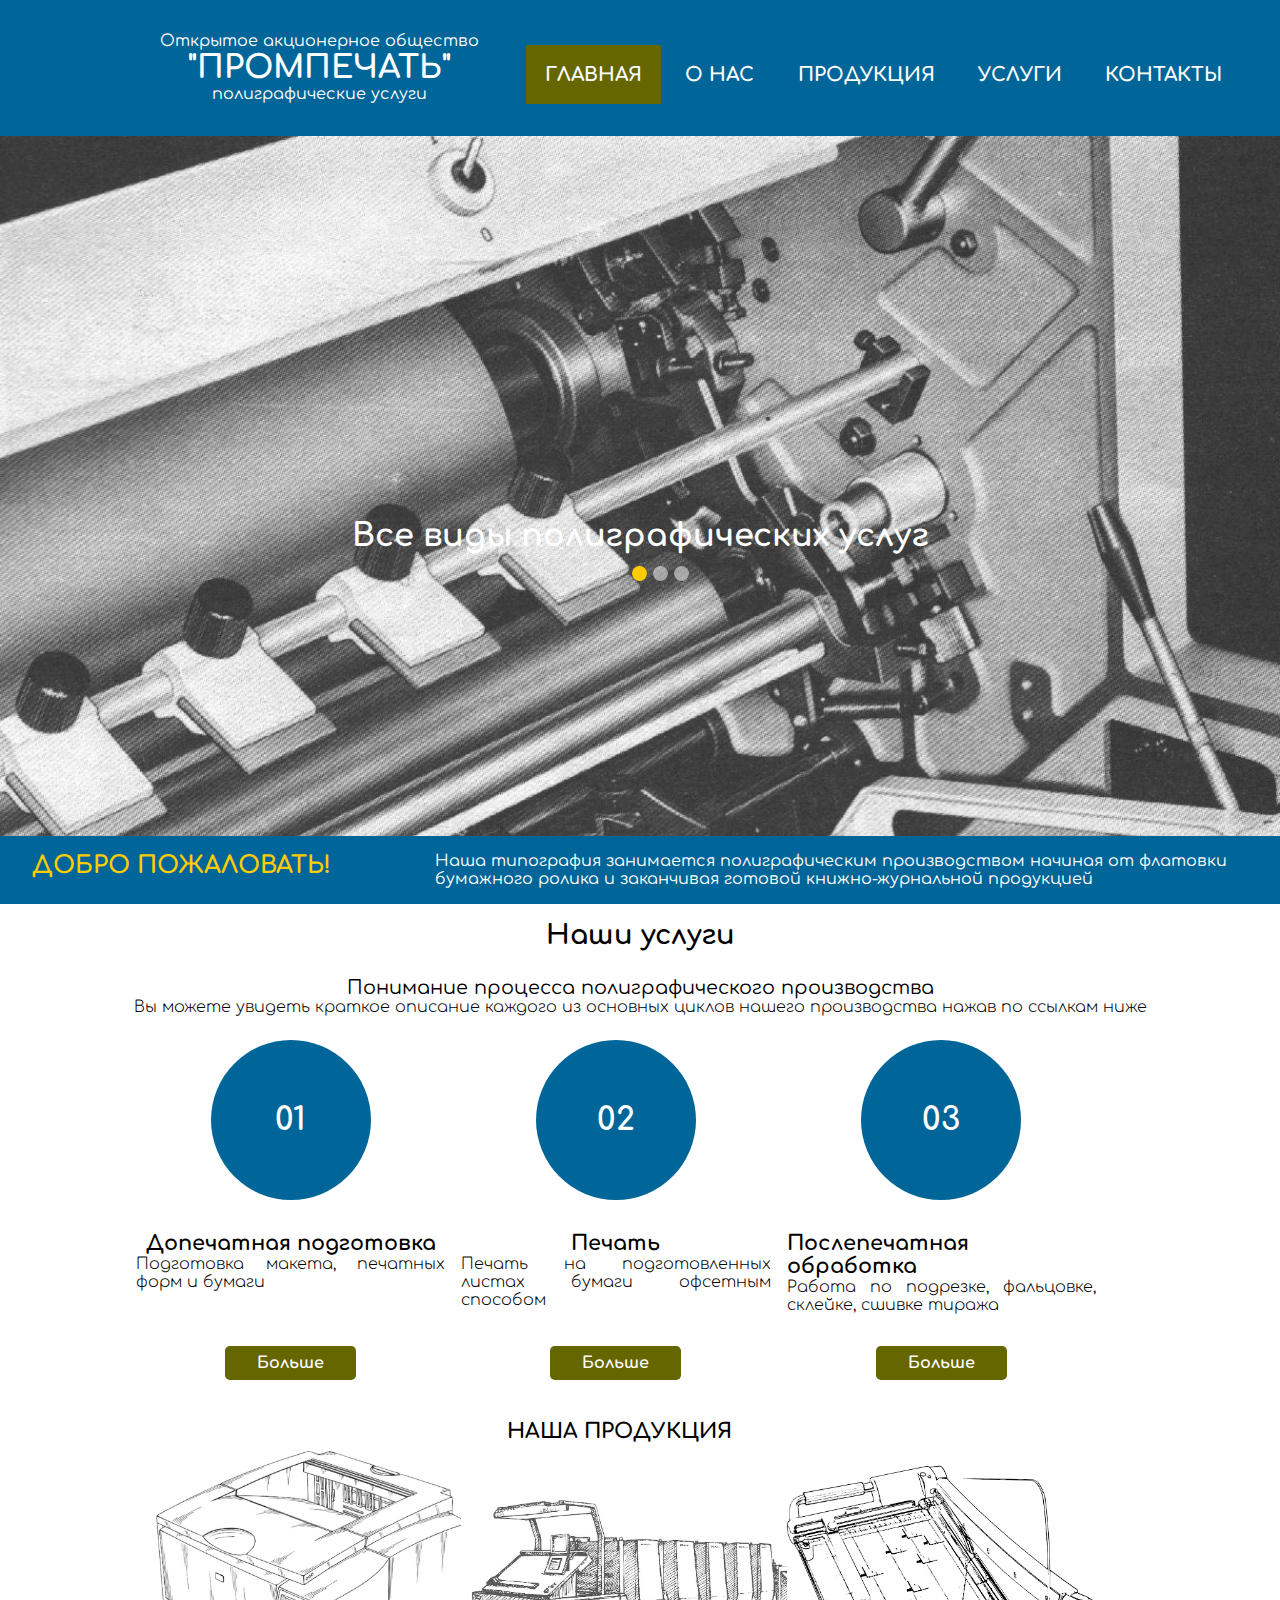
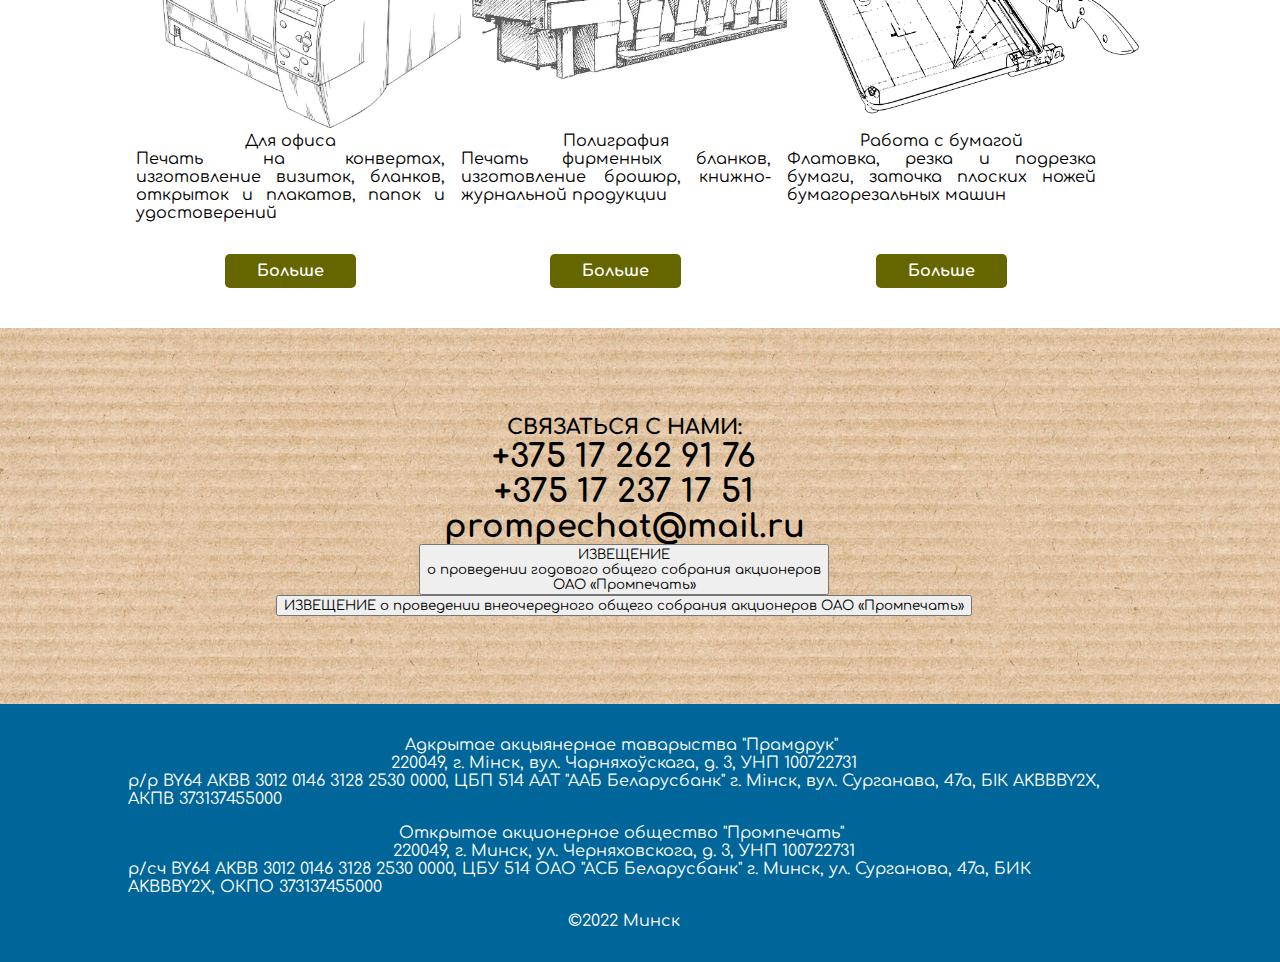
==== commit a6430331: "Update index.html" ====
--- a/index.html
+++ b/index.html
@@ -163,6 +163,9 @@
 о проведении годового общего собрания акционеров
 ОАО «Промпечать»"/>
         </form>
+        <form>
+      <input type="button" onclick="window.location.href = 'https://www.prompechat.by/doc.docx';" value="ИЗВЕЩЕНИЕ о проведении внеочередного общего собрания акционеров ОАО «Промпечать»"/>
+        </form>
       </div>
     </div>
 
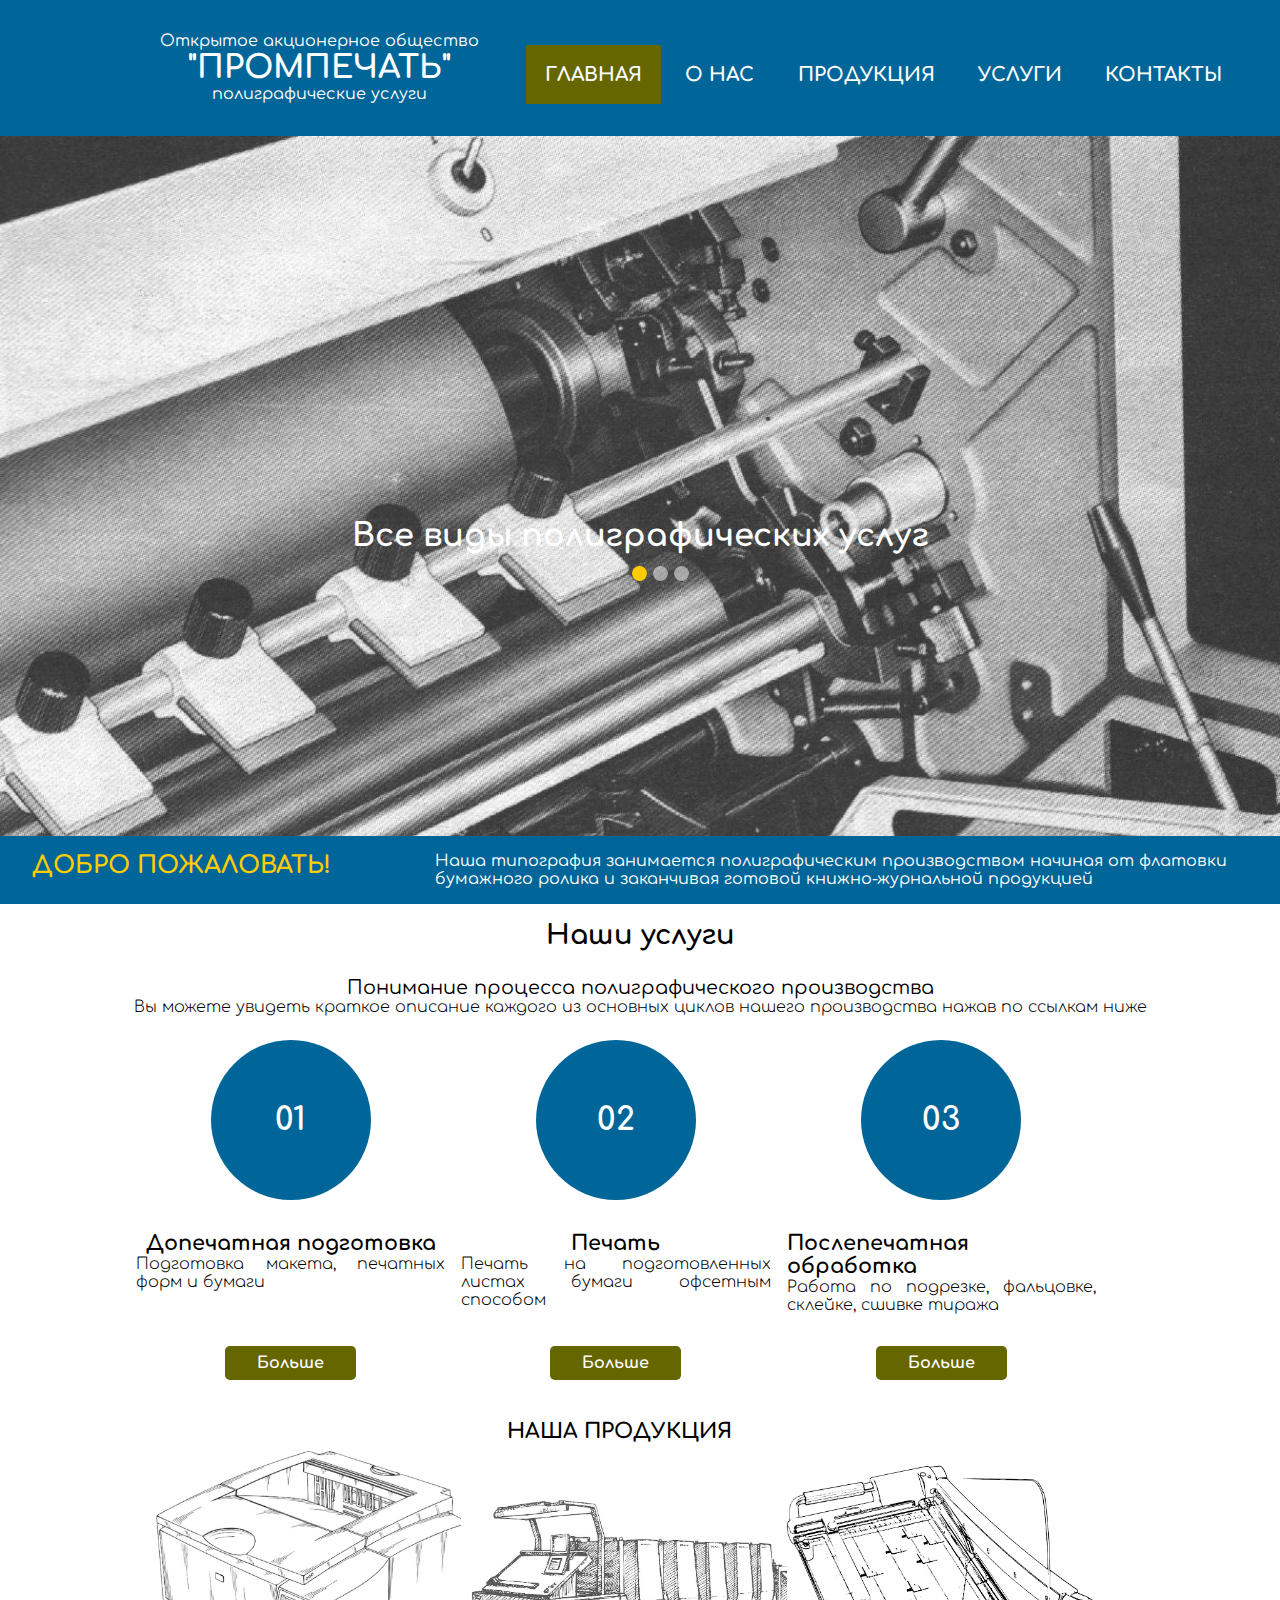
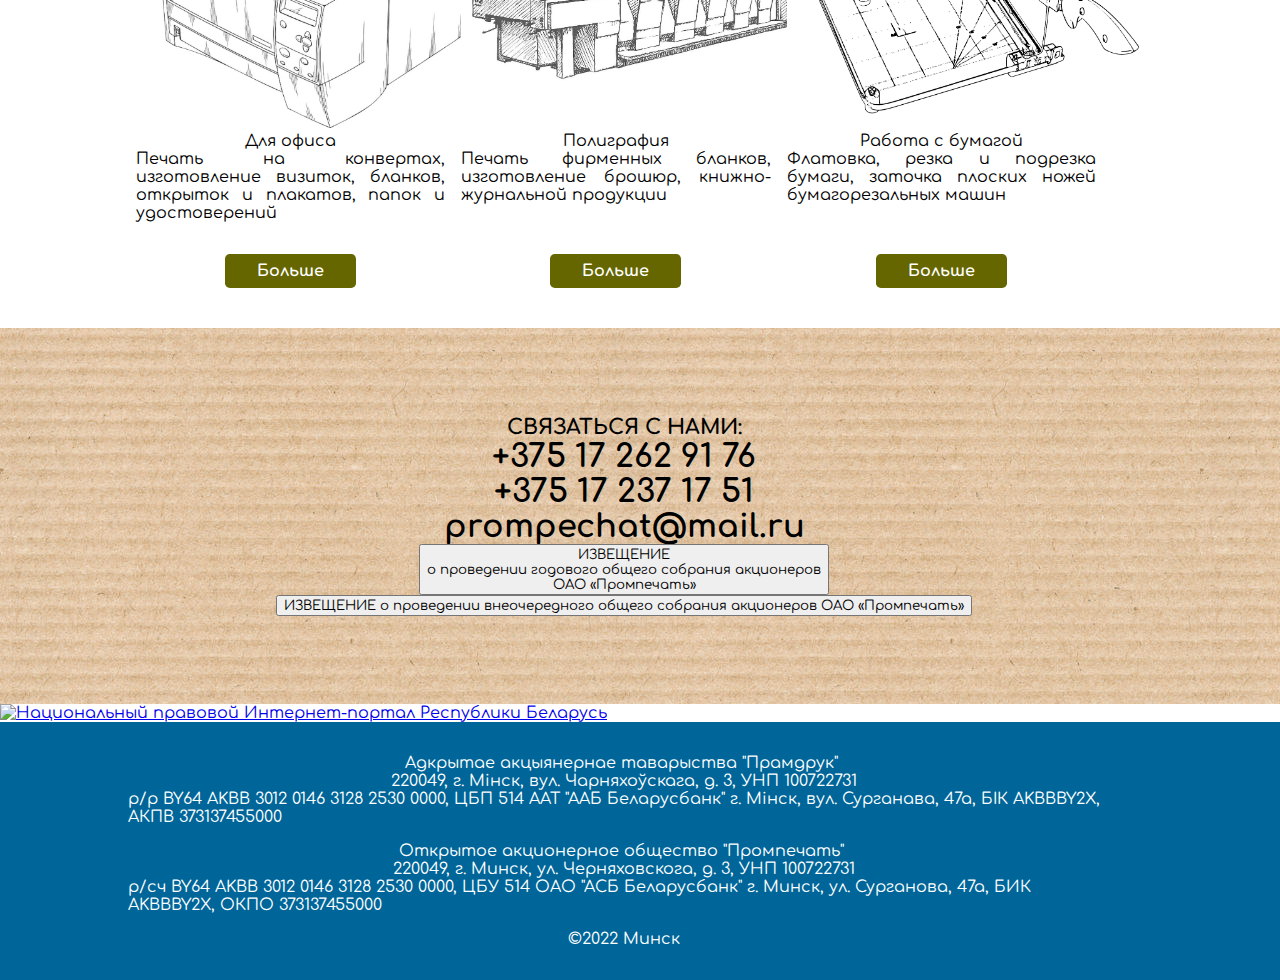
==== commit 38275974: "Update index.html" ====
--- a/index.html
+++ b/index.html
@@ -168,6 +168,8 @@
         </form>
       </div>
     </div>
+    
+    <a href="https://pravo.by"><img src="https://pravo.by/upload/images/sm_full.aspx_guid=845131476362146.jpg" alt="Национальный правовой Интернет-портал Республики Беларусь" border="0" /></a>
 
     <div class="BLOCK_BOTTOM PAGE_PADDING CONTENT_CENTER TEXT_WHITE BACKGROUND_DBLUE PADDING_T_2 PADDING_B_2">
         <span class="HIDDEN">Адкрытае акцыянернае таварыства "Прамдрук"&nbsp;</span>
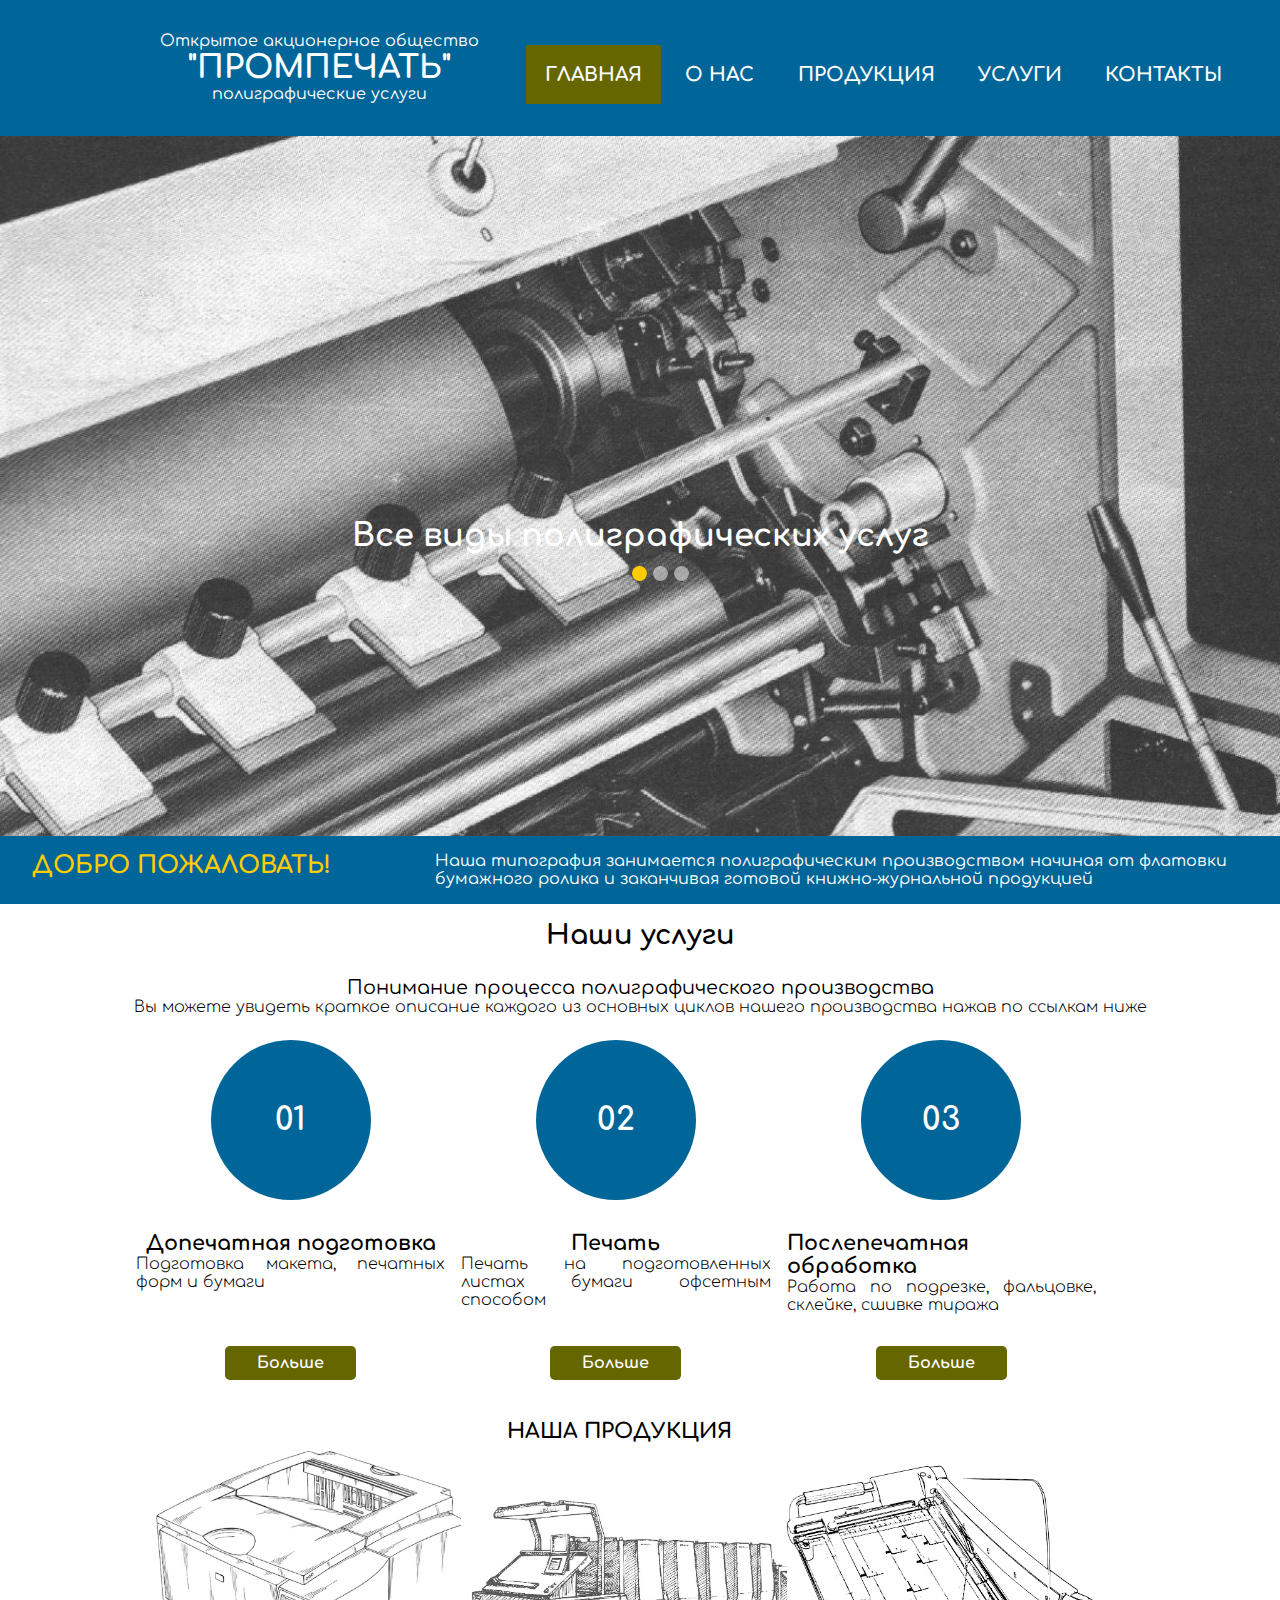
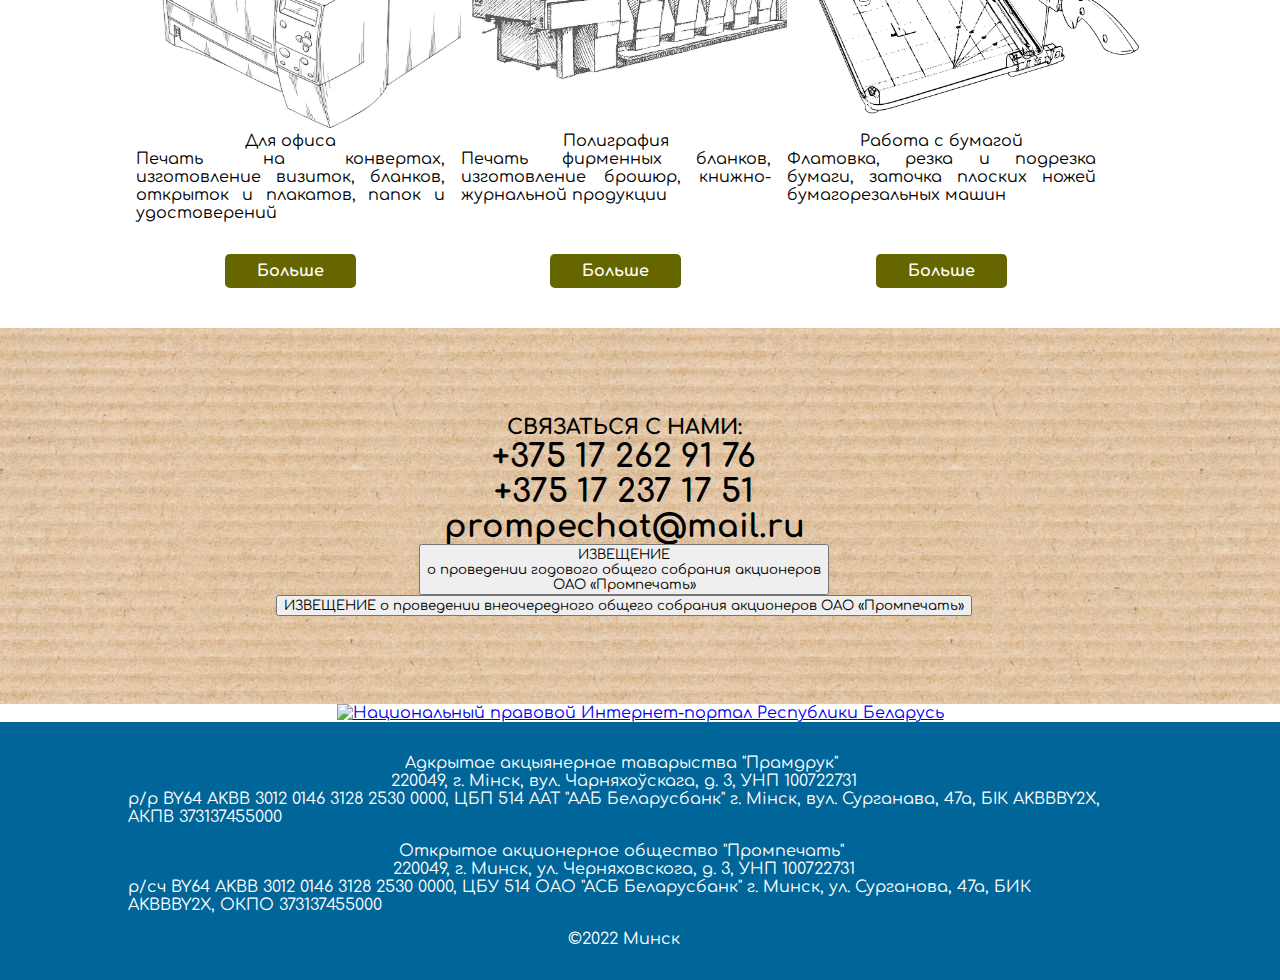
==== commit ddf1c8b0: "Update index.html" ====
--- a/index.html
+++ b/index.html
@@ -169,7 +169,7 @@
       </div>
     </div>
     
-    <a href="https://pravo.by"><img src="https://pravo.by/upload/images/sm_full.aspx_guid=845131476362146.jpg" alt="Национальный правовой Интернет-портал Республики Беларусь" border="0" /></a>
+    <p style="text-align: center;"><a href="https://pravo.by"><img src="https://pravo.by/upload/images/sm_full.aspx_guid=845131476362146.jpg" alt="Национальный правовой Интернет-портал Республики Беларусь" border="0" /></a></p>
 
     <div class="BLOCK_BOTTOM PAGE_PADDING CONTENT_CENTER TEXT_WHITE BACKGROUND_DBLUE PADDING_T_2 PADDING_B_2">
         <span class="HIDDEN">Адкрытае акцыянернае таварыства "Прамдрук"&nbsp;</span>
